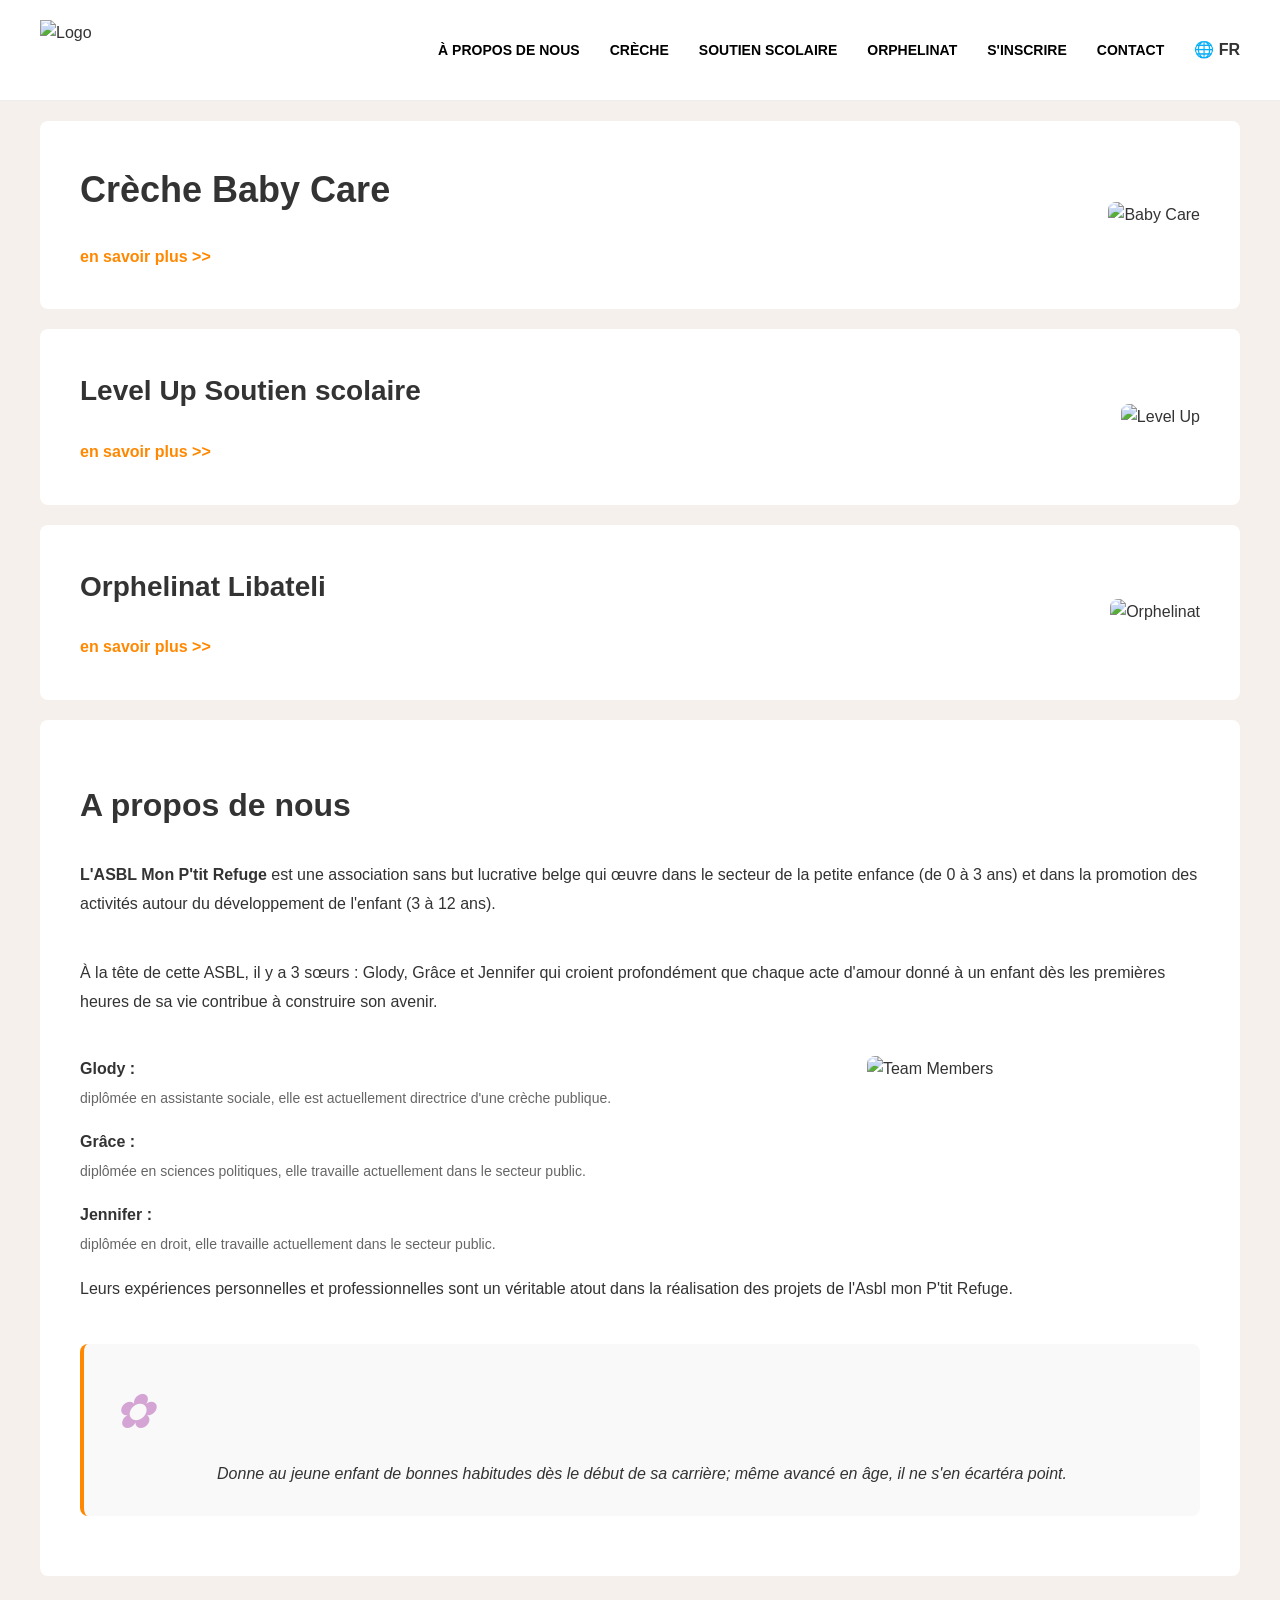
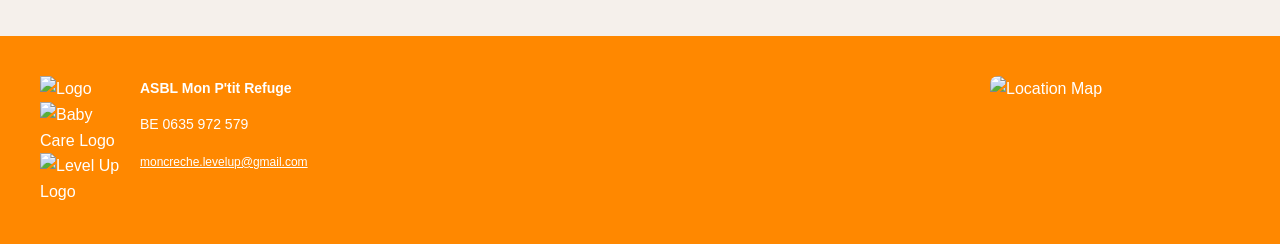
==== index.html @ d54c5305 "upload index" ====
<!DOCTYPE html>
<html lang="fr">
<head>
    <meta charset="UTF-8">
    <meta name="viewport" content="width=device-width, initial-scale=1.0">
    <title>ASBL Mon P'tit Refuge - Baby Care</title>
    <style>
        * {
            margin: 0;
            padding: 0;
            box-sizing: border-box;
        }

        body {
            font-family: Arial, sans-serif;
            line-height: 1.6;
            color: #333;
            background-color: #f5f0eb;
        }

        /* Header & Navigation */
        header {
            background-color: #fff;
            padding: 20px 40px;
            display: flex;
            justify-content: space-between;
            align-items: center;
            border-bottom: 1px solid #eee;
        }

        .logo {
            width: 60px;
            height: 60px;
        }

        .logo img {
            width: 100%;
            height: auto;
        }

        nav {
            display: flex;
            gap: 30px;
            align-items: center;
        }

        nav a {
            text-decoration: none;
            color: #000;
            font-weight: bold;
            font-size: 14px;
        }

        nav a:hover {
            color: #ff8800;
        }

        .language-toggle {
            cursor: pointer;
            font-weight: bold;
        }

        /* Main Sections */
        .section {
            display: flex;
            align-items: center;
            padding: 40px;
            gap: 40px;
            margin: 20px 40px;
            background-color: #fff;
            border-radius: 8px;
        }

        .section-content {
            flex: 1;
        }

        .section-image {
            flex: 1;
            text-align: right;
        }

        .section-image img {
            max-width: 100%;
            height: auto;
            border-radius: 8px;
        }

        h1 {
            font-size: 36px;
            margin-bottom: 15px;
            font-weight: bold;
        }

        h2 {
            font-size: 28px;
            margin-bottom: 15px;
            font-weight: bold;
        }

        .learn-more {
            color: #ff8800;
            text-decoration: none;
            font-weight: bold;
            margin-top: 10px;
            display: inline-block;
        }

        .learn-more:hover {
            text-decoration: underline;
        }

        /* About Section */
        .about-section {
            background-color: #fff;
            padding: 60px 40px;
            margin: 20px 40px;
            border-radius: 8px;
        }

        .about-title {
            font-size: 32px;
            font-weight: bold;
            margin-bottom: 30px;
        }

        .about-intro {
            margin-bottom: 40px;
            line-height: 1.8;
        }

        .team-container {
            display: flex;
            gap: 40px;
            align-items: flex-start;
        }

        .team-members {
            flex: 1;
        }

        .team-member {
            margin-bottom: 20px;
        }

        .team-member-name {
            font-weight: bold;
            margin-bottom: 5px;
        }

        .team-member-description {
            color: #666;
            font-size: 14px;
            line-height: 1.6;
        }

        .team-photo {
            flex: 1;
            text-align: center;
        }

        .team-photo img {
            max-width: 100%;
            height: auto;
            border-radius: 8px;
        }

        .quote-section {
            text-align: center;
            margin-top: 40px;
            padding: 30px;
            background-color: #f9f9f9;
            border-radius: 8px;
            font-style: italic;
            color: #333;
            border-left: 4px solid #ff8800;
        }

        .quote-icon {
            font-size: 48px;
            color: #d4a5d4;
            text-align: left;
            margin-bottom: 10px;
        }

        /* Footer */
        footer {
            background-color: #ff8800;
            color: white;
            padding: 40px;
            margin-top: 60px;
            display: flex;
            justify-content: space-between;
            align-items: flex-start;
            gap: 40px;
        }

        .footer-left {
            display: flex;
            gap: 20px;
            align-items: flex-start;
        }

        .footer-logo {
            width: 80px;
            height: auto;
        }

        .footer-logo img {
            width: 100%;
            height: auto;
        }

        .footer-contact {
            font-size: 14px;
            line-height: 1.8;
        }

        .footer-contact p {
            margin-bottom: 10px;
        }

        .footer-email {
            font-size: 12px;
            color: #fff;
        }

        .footer-map {
            width: 250px;
        }

        .footer-map img {
            width: 100%;
            height: auto;
            border-radius: 8px;
        }

        /* Responsive Design */
        @media (max-width: 768px) {
            header {
                flex-direction: column;
                gap: 20px;
            }

            nav {
                flex-wrap: wrap;
                justify-content: center;
                gap: 15px;
            }

            .section {
                flex-direction: column;
                margin: 20px;
                padding: 30px 20px;
            }

            .section-image {
                text-align: center;
            }

            .team-container {
                flex-direction: column;
                gap: 20px;
            }

            footer {
                flex-direction: column;
                gap: 30px;
            }

            .footer-left {
                flex-wrap: wrap;
            }
        }
    </style>
</head>
<body>
    <!-- Header & Navigation -->
    <header>
        <div class="logo">
            <img src="https://via.placeholder.com/60x60/ff8800/ffffff?text=Logo" alt="Logo">
        </div>
        <nav>
            <a href="#about">À PROPOS DE NOUS</a>
            <a href="#daycare">CRÈCHE</a>
            <a href="#tutoring">SOUTIEN SCOLAIRE</a>
            <a href="#orphanage">ORPHELINAT</a>
            <a href="#signup">S'INSCRIRE</a>
            <a href="#contact">CONTACT</a>
            <span class="language-toggle">🌐 FR</span>
        </nav>
    </header>

    <!-- Main Content -->
    <main>
        <!-- Section 1: Baby Care -->
        <section class="section">
            <div class="section-content">
                <h1>Crèche Baby Care</h1>
                <a href="#" class="learn-more">en savoir plus >></a>
            </div>
            <div class="section-image">
                <img src="https://via.placeholder.com/300x200/ff8800/ffffff?text=Baby+Care" alt="Baby Care">
            </div>
        </section>

        <!-- Section 2: Level Up -->
        <section class="section">
            <div class="section-content">
                <h2>Level Up Soutien scolaire</h2>
                <a href="#" class="learn-more">en savoir plus >></a>
            </div>
            <div class="section-image">
                <img src="https://via.placeholder.com/300x200/ff8800/ffffff?text=Level+Up" alt="Level Up">
            </div>
        </section>

        <!-- Section 3: Orphanage -->
        <section class="section">
            <div class="section-content">
                <h2>Orphelinat Libateli</h2>
                <a href="#" class="learn-more">en savoir plus >></a>
            </div>
            <div class="section-image">
                <img src="https://via.placeholder.com/300x200/ff8800/ffffff?text=Orphelinat" alt="Orphelinat">
            </div>
        </section>

        <!-- About Section -->
        <section class="about-section" id="about">
            <h2 class="about-title">A propos de nous</h2>
            
            <div class="about-intro">
                <p>
                    <strong>L'ASBL Mon P'tit Refuge</strong> est une association sans but lucrative belge qui œuvre dans le secteur de la 
                    petite enfance (de 0 à 3 ans) et dans la promotion des activités autour du développement 
                    de l'enfant (3 à 12 ans).
                </p>
            </div>

            <div class="about-intro">
                <p>
                    À la tête de cette ASBL, il y a 3 sœurs : Glody, Grâce et Jennifer qui croient profondément que chaque acte 
                    d'amour donné à un enfant dès les premières heures de sa vie contribue à construire son avenir.
                </p>
            </div>

            <div class="team-container">
                <div class="team-members">
                    <div class="team-member">
                        <div class="team-member-name">Glody :</div>
                        <div class="team-member-description">
                            diplômée en assistante sociale, elle est actuellement directrice d'une crèche publique.
                        </div>
                    </div>

                    <div class="team-member">
                        <div class="team-member-name">Grâce :</div>
                        <div class="team-member-description">
                            diplômée en sciences politiques, elle travaille actuellement dans le secteur public.
                        </div>
                    </div>

                    <div class="team-member">
                        <div class="team-member-name">Jennifer :</div>
                        <div class="team-member-description">
                            diplômée en droit, elle travaille actuellement dans le secteur public.
                        </div>
                    </div>
                </div>

                <div class="team-photo">
                    <img src="https://via.placeholder.com/300x350/d4a5d4/ffffff?text=Team+Photo" alt="Team Members">
                </div>
            </div>

            <div class="about-intro">
                <p>
                    Leurs expériences personnelles et professionnelles sont un véritable atout dans la réalisation des projets de 
                    l'Asbl mon P'tit Refuge.
                </p>
            </div>

            <div class="quote-section">
                <div class="quote-icon">✿</div>
                <p>
                    Donne au jeune enfant de bonnes habitudes dès le début de sa carrière; 
                    même avancé en âge, il ne s'en écartéra point.
                </p>
            </div>
        </section>
    </main>

    <!-- Footer -->
    <footer>
        <div class="footer-left">
            <div class="footer-logo">
                <img src="https://via.placeholder.com/60x60/ffffff/ff8800?text=Logo" alt="Logo">
                <img src="https://via.placeholder.com/80x80/ffffff/ff8800?text=Baby+Care" alt="Baby Care Logo">
                <img src="https://via.placeholder.com/80x80/ffffff/ff8800?text=Level+Up" alt="Level Up Logo">
            </div>
            <div class="footer-contact">
                <p><strong>ASBL Mon P'tit Refuge</strong></p>
                <p>BE 0635 972 579</p>
                <p style="margin-top: 15px; font-size: 12px;">
                    <a href="mailto:moncreche.levelup@gmail.com" style="color: white;">moncreche.levelup@gmail.com</a>
                </p>
            </div>
        </div>
        <div class="footer-map">
            <img src="https://via.placeholder.com/250x150/ffffff/ff8800?text=Google+Map" alt="Location Map">
        </div>
    </footer>
</body>
</html>
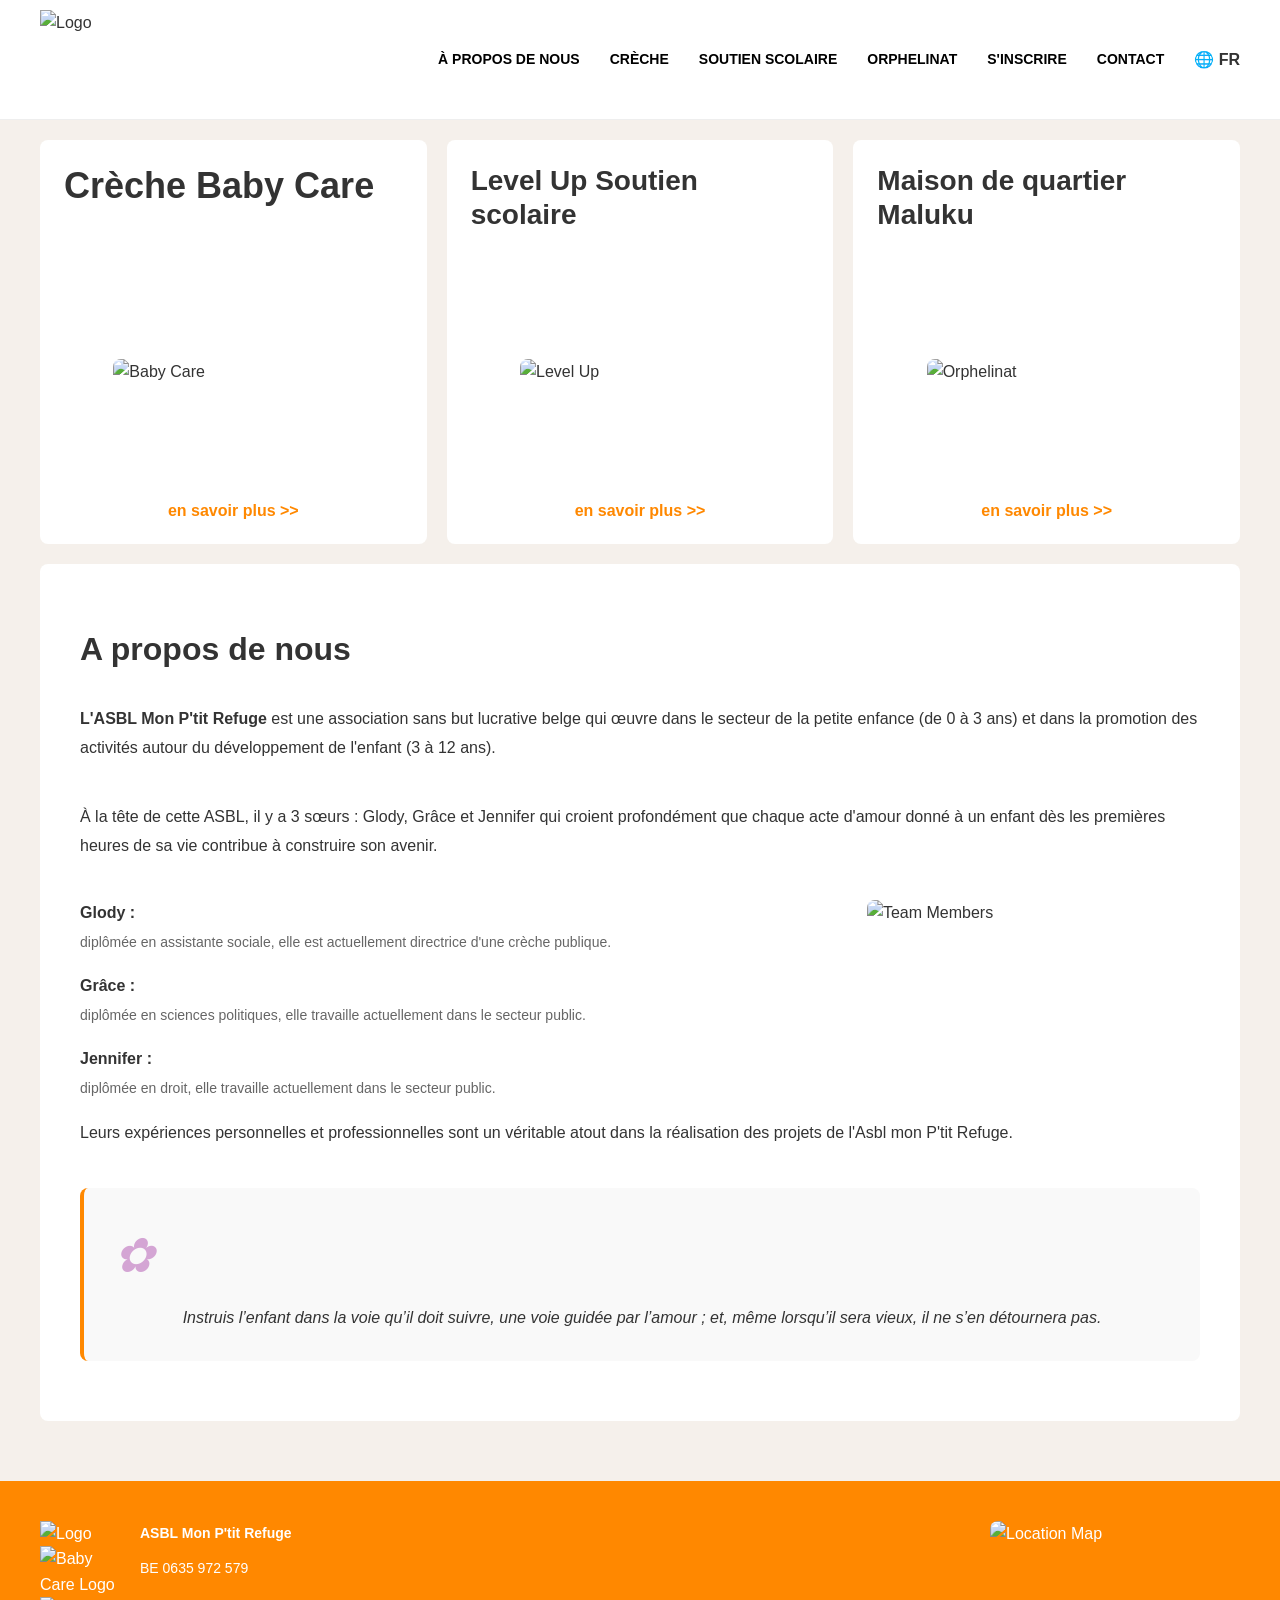
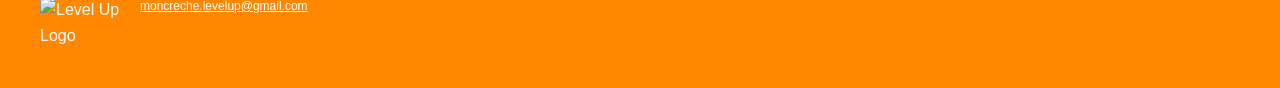
==== commit 8b0dd43c: "changes" ====
--- a/index.html
+++ b/index.html
@@ -1,415 +1,201 @@
-<!DOCTYPE html>
-<html lang="fr">
-<head>
-    <meta charset="UTF-8">
-    <meta name="viewport" content="width=device-width, initial-scale=1.0">
-    <title>ASBL Mon P'tit Refuge - Baby Care</title>
-    <style>
-        * {
-            margin: 0;
-            padding: 0;
-            box-sizing: border-box;
-        }
-
-        body {
-            font-family: Arial, sans-serif;
-            line-height: 1.6;
-            color: #333;
-            background-color: #f5f0eb;
-        }
-
-        /* Header & Navigation */
-        header {
-            background-color: #fff;
-            padding: 20px 40px;
-            display: flex;
-            justify-content: space-between;
-            align-items: center;
-            border-bottom: 1px solid #eee;
-        }
-
-        .logo {
-            width: 60px;
-            height: 60px;
-        }
-
-        .logo img {
-            width: 100%;
-            height: auto;
-        }
-
-        nav {
-            display: flex;
-            gap: 30px;
-            align-items: center;
-        }
-
-        nav a {
-            text-decoration: none;
-            color: #000;
-            font-weight: bold;
-            font-size: 14px;
-        }
-
-        nav a:hover {
-            color: #ff8800;
-        }
-
-        .language-toggle {
-            cursor: pointer;
-            font-weight: bold;
-        }
-
-        /* Main Sections */
-        .section {
-            display: flex;
-            align-items: center;
-            padding: 40px;
-            gap: 40px;
-            margin: 20px 40px;
-            background-color: #fff;
-            border-radius: 8px;
-        }
-
-        .section-content {
-            flex: 1;
-        }
-
-        .section-image {
-            flex: 1;
-            text-align: right;
-        }
-
-        .section-image img {
-            max-width: 100%;
-            height: auto;
-            border-radius: 8px;
-        }
-
-        h1 {
-            font-size: 36px;
-            margin-bottom: 15px;
-            font-weight: bold;
-        }
-
-        h2 {
-            font-size: 28px;
-            margin-bottom: 15px;
-            font-weight: bold;
-        }
-
-        .learn-more {
-            color: #ff8800;
-            text-decoration: none;
-            font-weight: bold;
-            margin-top: 10px;
-            display: inline-block;
-        }
-
-        .learn-more:hover {
-            text-decoration: underline;
-        }
-
-        /* About Section */
-        .about-section {
-            background-color: #fff;
-            padding: 60px 40px;
-            margin: 20px 40px;
-            border-radius: 8px;
-        }
-
-        .about-title {
-            font-size: 32px;
-            font-weight: bold;
-            margin-bottom: 30px;
-        }
-
-        .about-intro {
-            margin-bottom: 40px;
-            line-height: 1.8;
-        }
-
-        .team-container {
-            display: flex;
-            gap: 40px;
-            align-items: flex-start;
-        }
-
-        .team-members {
-            flex: 1;
-        }
-
-        .team-member {
-            margin-bottom: 20px;
-        }
-
-        .team-member-name {
-            font-weight: bold;
-            margin-bottom: 5px;
-        }
-
-        .team-member-description {
-            color: #666;
-            font-size: 14px;
-            line-height: 1.6;
-        }
-
-        .team-photo {
-            flex: 1;
-            text-align: center;
-        }
-
-        .team-photo img {
-            max-width: 100%;
-            height: auto;
-            border-radius: 8px;
-        }
-
-        .quote-section {
-            text-align: center;
-            margin-top: 40px;
-            padding: 30px;
-            background-color: #f9f9f9;
-            border-radius: 8px;
-            font-style: italic;
-            color: #333;
-            border-left: 4px solid #ff8800;
-        }
-
-        .quote-icon {
-            font-size: 48px;
-            color: #d4a5d4;
-            text-align: left;
-            margin-bottom: 10px;
-        }
-
-        /* Footer */
-        footer {
-            background-color: #ff8800;
-            color: white;
-            padding: 40px;
-            margin-top: 60px;
-            display: flex;
-            justify-content: space-between;
-            align-items: flex-start;
-            gap: 40px;
-        }
-
-        .footer-left {
-            display: flex;
-            gap: 20px;
-            align-items: flex-start;
-        }
-
-        .footer-logo {
-            width: 80px;
-            height: auto;
-        }
-
-        .footer-logo img {
-            width: 100%;
-            height: auto;
-        }
-
-        .footer-contact {
-            font-size: 14px;
-            line-height: 1.8;
-        }
-
-        .footer-contact p {
-            margin-bottom: 10px;
-        }
-
-        .footer-email {
-            font-size: 12px;
-            color: #fff;
-        }
-
-        .footer-map {
-            width: 250px;
-        }
-
-        .footer-map img {
-            width: 100%;
-            height: auto;
-            border-radius: 8px;
-        }
-
-        /* Responsive Design */
-        @media (max-width: 768px) {
-            header {
-                flex-direction: column;
-                gap: 20px;
-            }
-
-            nav {
-                flex-wrap: wrap;
-                justify-content: center;
-                gap: 15px;
-            }
-
-            .section {
-                flex-direction: column;
-                margin: 20px;
-                padding: 30px 20px;
-            }
-
-            .section-image {
-                text-align: center;
-            }
-
-            .team-container {
-                flex-direction: column;
-                gap: 20px;
-            }
-
-            footer {
-                flex-direction: column;
-                gap: 30px;
-            }
-
-            .footer-left {
-                flex-wrap: wrap;
-            }
-        }
-    </style>
-</head>
-<body>
-    <!-- Header & Navigation -->
-    <header>
-        <div class="logo">
-            <img src="https://via.placeholder.com/60x60/ff8800/ffffff?text=Logo" alt="Logo">
-        </div>
-        <nav>
-            <a href="#about">À PROPOS DE NOUS</a>
-            <a href="#daycare">CRÈCHE</a>
-            <a href="#tutoring">SOUTIEN SCOLAIRE</a>
-            <a href="#orphanage">ORPHELINAT</a>
-            <a href="#signup">S'INSCRIRE</a>
-            <a href="#contact">CONTACT</a>
-            <span class="language-toggle">🌐 FR</span>
-        </nav>
-    </header>
-
-    <!-- Main Content -->
-    <main>
-        <!-- Section 1: Baby Care -->
-        <section class="section">
-            <div class="section-content">
-                <h1>Crèche Baby Care</h1>
-                <a href="#" class="learn-more">en savoir plus >></a>
-            </div>
-            <div class="section-image">
-                <img src="https://via.placeholder.com/300x200/ff8800/ffffff?text=Baby+Care" alt="Baby Care">
-            </div>
-        </section>
-
-        <!-- Section 2: Level Up -->
-        <section class="section">
-            <div class="section-content">
-                <h2>Level Up Soutien scolaire</h2>
-                <a href="#" class="learn-more">en savoir plus >></a>
-            </div>
-            <div class="section-image">
-                <img src="https://via.placeholder.com/300x200/ff8800/ffffff?text=Level+Up" alt="Level Up">
-            </div>
-        </section>
-
-        <!-- Section 3: Orphanage -->
-        <section class="section">
-            <div class="section-content">
-                <h2>Orphelinat Libateli</h2>
-                <a href="#" class="learn-more">en savoir plus >></a>
-            </div>
-            <div class="section-image">
-                <img src="https://via.placeholder.com/300x200/ff8800/ffffff?text=Orphelinat" alt="Orphelinat">
-            </div>
-        </section>
-
-        <!-- About Section -->
-        <section class="about-section" id="about">
-            <h2 class="about-title">A propos de nous</h2>
-            
-            <div class="about-intro">
-                <p>
-                    <strong>L'ASBL Mon P'tit Refuge</strong> est une association sans but lucrative belge qui œuvre dans le secteur de la 
-                    petite enfance (de 0 à 3 ans) et dans la promotion des activités autour du développement 
-                    de l'enfant (3 à 12 ans).
-                </p>
-            </div>
-
-            <div class="about-intro">
-                <p>
-                    À la tête de cette ASBL, il y a 3 sœurs : Glody, Grâce et Jennifer qui croient profondément que chaque acte 
-                    d'amour donné à un enfant dès les premières heures de sa vie contribue à construire son avenir.
-                </p>
-            </div>
-
-            <div class="team-container">
-                <div class="team-members">
-                    <div class="team-member">
-                        <div class="team-member-name">Glody :</div>
-                        <div class="team-member-description">
-                            diplômée en assistante sociale, elle est actuellement directrice d'une crèche publique.
-                        </div>
-                    </div>
-
-                    <div class="team-member">
-                        <div class="team-member-name">Grâce :</div>
-                        <div class="team-member-description">
-                            diplômée en sciences politiques, elle travaille actuellement dans le secteur public.
-                        </div>
-                    </div>
-
-                    <div class="team-member">
-                        <div class="team-member-name">Jennifer :</div>
-                        <div class="team-member-description">
-                            diplômée en droit, elle travaille actuellement dans le secteur public.
-                        </div>
-                    </div>
-                </div>
-
-                <div class="team-photo">
-                    <img src="https://via.placeholder.com/300x350/d4a5d4/ffffff?text=Team+Photo" alt="Team Members">
-                </div>
-            </div>
-
-            <div class="about-intro">
-                <p>
-                    Leurs expériences personnelles et professionnelles sont un véritable atout dans la réalisation des projets de 
-                    l'Asbl mon P'tit Refuge.
-                </p>
-            </div>
-
-            <div class="quote-section">
-                <div class="quote-icon">✿</div>
-                <p>
-                    Donne au jeune enfant de bonnes habitudes dès le début de sa carrière; 
-                    même avancé en âge, il ne s'en écartéra point.
-                </p>
-            </div>
-        </section>
-    </main>
-
-    <!-- Footer -->
-    <footer>
-        <div class="footer-left">
-            <div class="footer-logo">
-                <img src="https://via.placeholder.com/60x60/ffffff/ff8800?text=Logo" alt="Logo">
-                <img src="https://via.placeholder.com/80x80/ffffff/ff8800?text=Baby+Care" alt="Baby Care Logo">
-                <img src="https://via.placeholder.com/80x80/ffffff/ff8800?text=Level+Up" alt="Level Up Logo">
-            </div>
-            <div class="footer-contact">
-                <p><strong>ASBL Mon P'tit Refuge</strong></p>
-                <p>BE 0635 972 579</p>
-                <p style="margin-top: 15px; font-size: 12px;">
-                    <a href="mailto:moncreche.levelup@gmail.com" style="color: white;">moncreche.levelup@gmail.com</a>
-                </p>
-            </div>
-        </div>
-        <div class="footer-map">
-            <img src="https://via.placeholder.com/250x150/ffffff/ff8800?text=Google+Map" alt="Location Map">
-        </div>
-    </footer>
-</body>
-</html>
+<!DOCTYPE html>
+<html lang="fr">
+<head>
+    <meta charset="UTF-8">
+    <meta name="viewport" content="width=device-width, initial-scale=1.0">
+    <title>ASBL Mon P'tit Refuge - Baby Care</title>
+    <link rel="stylesheet" href="style.css">
+</head>
+<body>
+    <!-- Header & Navigation -->
+    <header>
+        <div class="logo">
+            <img src="C:\Users\kaatd\OneDrive\Desktop\Babycare\babycara_creche.jpeg" alt="Logo">
+        </div>
+        <nav>
+            <a href="#about">À PROPOS DE NOUS</a>
+            <a href="#daycare">CRÈCHE</a>
+            <a href="#tutoring">SOUTIEN SCOLAIRE</a>
+            <a href="#orphanage">ORPHELINAT</a>
+            <a href="#signup">S'INSCRIRE</a>
+            <a href="#contact">CONTACT</a>
+            <span class="language-toggle">🌐 FR</span>
+        </nav>
+    </header>
+
+    <!-- Main Content -->
+    <main>
+        <div class="sections-grid">
+        <!-- Section 1: Baby Care -->
+        <section class="section">
+            <div class="section-content">
+                <h1>Crèche Baby Care</h1>
+                <div class="section-image">
+                    <img src="C:\Users\kaatd\OneDrive\Desktop\Babycare\babycara_creche.jpeg" alt="Baby Care">
+                </div>
+                <button type="button" class="learn-more" aria-expanded="false" aria-controls="baby-care-details">en savoir plus &gt;&gt;</button>
+                <div class="section-details" id="baby-care-details" hidden>
+                    <p><strong>Baby-CARE</strong> se définit comme une crèche éco-responsable et participative.</p>
+
+                    <p>Éco-responsable, car nous souhaitons limiter notre empreinte écologique et notre impact sur l’environnement à deux niveaux : circuit court pour nos aliments, jeux et matériels durables, ainsi que l’utilisation de langes fabriquées et recyclées en Belgique.</p>
+
+                    <p>Participative, car nous collaborons étroitement avec tous les acteurs autour de l’enfant. Les parents, premiers acteurs, sont invités à participer à la vie de la crèche en apportant leurs idées ou en participant à des activités avec les enfants : atelier lecture, musique, activités particulières, etc.</p>
+
+                    <p>Confiance, collaboration, respect et responsabilité sont nos quatre valeurs de travail.</p>
+
+                    <p>Dans un cadre familial, multilingue, chaleureux et sécurisant, nous prenons soin des enfants âgés de 3 mois à 3 ans en participant activement à leur épanouissement personnel et émotionnel.</p>
+
+                    <p>Chaque enfant est accompagné au travers d’activités avec beaucoup de Câlins, d’Amour et de Rires Ensemble (CARE). Nous mettons tout en œuvre pour garantir le bien-être psychomoteur, affectif et social des enfants.</p>
+
+                    <p>L’individualité de chaque enfant constitue la richesse de notre milieu d’accueil. Nous la respectons et la mettons en avant.</p>
+
+                    <p>Une équipe de professionnels attentifs aux besoins de chaque enfant et aux attentes de leurs parents est toujours disponible.</p>
+
+                    <p>À travers différentes activités proposées en français et en néerlandais, ainsi que dans les situations quotidiennes, nous accompagnons les enfants vers leur autonomie en privilégiant leur créativité et leur indépendance, dans le respect de valeurs telles que la solidarité, la collaboration, le respect de l’autre et de soi, et le partage.</p>
+
+                    <address><strong>Adresse :</strong> Rue Buffon 11, 1070 Bruxelles</address>
+
+                    <p><strong>Horaires :</strong> du lundi au jeudi de 07h30 à 18h00 et le vendredi de 07h30 à 16h00.</p>
+
+                    <p><strong>Le milieu d’accueil ferme :</strong></p>
+                    <ul>
+                        <li>2 semaines en juillet et 1 semaine en août pour les vacances d’été ;</li>
+                        <li>1 semaine entre Noël et le Nouvel An ;</li>
+                        <li>les jours fériés et autres jours éventuels.</li>
+                    </ul>
+
+                    <p><strong>Visites :</strong> elles se font chaque dernier mercredi du mois à 9h30.</p>
+                </div>
+            </div>
+        </section>
+
+        <!-- Section 2: Level Up -->
+        <section class="section">
+            <div class="section-content">
+                <h2>Level Up Soutien scolaire</h2>
+                <div class="section-image">
+                    <img src="C:\Users\kaatd\OneDrive\Desktop\Babycare\levelup_studiebegeleiding.jpeg" alt="Level Up">
+                </div>
+                <button type="button" class="learn-more" aria-expanded="false" aria-controls="level-up-details">en savoir plus &gt;&gt;</button>
+                <div class="section-details" id="level-up-details" hidden>
+                    <!-- Ajoutez ici le contenu du soutien scolaire. -->
+                </div>
+            </div>
+        </section>
+
+        <!-- Section 3: Orphanage -->
+        <section class="section">
+            <div class="section-content">
+                <h2>Maison de quartier Maluku</h2>
+                <div class="section-image">
+                    <img src="https://via.placeholder.com/300x200/ff8800/ffffff?text=Orphelinat" alt="Orphelinat">
+                </div>
+                <button type="button" class="learn-more" aria-expanded="false" aria-controls="maluku-details">en savoir plus &gt;&gt;</button>
+                <div class="section-details" id="maluku-details" hidden>
+                    L'ASBL Mon P'tit Refuge a reçu un terrain en donation afin de mettre en place un projet de maison de quartier destiné à aider et à rassembler la population locale autour de diverses activités : jardinage, couture et commerce.
+                    Un espace sera également réservé aux enfants afin de leur permettre de s'épanouir à travers différents jeux et activités.
+                    Maluku - commune située à l'est de Kinshasa
+                </div>
+            </div>
+        </section>
+        </div>
+
+        <!-- About Section -->
+        <section class="about-section" id="about">
+            <h2 class="about-title">A propos de nous</h2>
+            
+            <div class="about-intro">
+                <p>
+                    <strong>L'ASBL Mon P'tit Refuge</strong> est une association sans but lucrative belge qui œuvre dans le secteur de la 
+                    petite enfance (de 0 à 3 ans) et dans la promotion des activités autour du développement 
+                    de l'enfant (3 à 12 ans).
+                </p>
+            </div>
+
+            <div class="about-intro">
+                <p>
+                    À la tête de cette ASBL, il y a 3 sœurs : Glody, Grâce et Jennifer qui croient profondément que chaque acte 
+                    d'amour donné à un enfant dès les premières heures de sa vie contribue à construire son avenir.
+                </p>
+            </div>
+
+            <div class="team-container">
+                <div class="team-members">
+                    <div class="team-member">
+                        <div class="team-member-name">Glody :</div>
+                        <div class="team-member-description">
+                            diplômée en assistante sociale, elle est actuellement directrice d'une crèche publique.
+                        </div>
+                    </div>
+
+                    <div class="team-member">
+                        <div class="team-member-name">Grâce :</div>
+                        <div class="team-member-description">
+                            diplômée en sciences politiques, elle travaille actuellement dans le secteur public.
+                        </div>
+                    </div>
+
+                    <div class="team-member">
+                        <div class="team-member-name">Jennifer :</div>
+                        <div class="team-member-description">
+                            diplômée en droit, elle travaille actuellement dans le secteur public.
+                        </div>
+                    </div>
+                </div>
+
+                <div class="team-photo">
+                    <img src="https://via.placeholder.com/300x350/d4a5d4/ffffff?text=Team+Photo" alt="Team Members">
+                </div>
+            </div>
+
+            <div class="about-intro">
+                <p>
+                    Leurs expériences personnelles et professionnelles sont un véritable atout dans la réalisation des projets de 
+                    l'Asbl mon P'tit Refuge.
+                </p>
+            </div>
+
+            <div class="quote-section">
+                <div class="quote-icon">✿</div>
+                <p>
+                    Instruis l’enfant dans la voie qu’il doit suivre, une voie guidée par l’amour ; et, même lorsqu’il sera vieux, il ne s’en détournera pas.
+                </p>
+            </div>
+        </section>
+    </main>
+
+    <!-- Footer -->
+    <footer>
+        <div class="footer-left">
+            <div class="footer-logo">
+                <img src="https://via.placeholder.com/60x60/ffffff/ff8800?text=Logo" alt="Logo">
+                <img src="C:\Users\kaatd\OneDrive\Desktop\Babycare\Babycare_logo.png" alt="Baby Care Logo">
+                <img src="C:\Users\kaatd\OneDrive\Desktop\Babycare\WhatsApp Image 2026-07-20 at 23.19.02 (1).jpeg" alt="Level Up Logo">
+            </div>
+            <div class="footer-contact">
+                <p><strong>ASBL Mon P'tit Refuge</strong></p>
+                <p>BE 0635 972 579</p>
+                <p style="margin-top: 15px; font-size: 12px;">
+                    <a href="mailto:moncreche.levelup@gmail.com" style="color: white;">moncreche.levelup@gmail.com</a>
+                </p>
+            </div>
+        </div>
+        <div class="footer-map">
+            <img src="https://via.placeholder.com/250x150/ffffff/ff8800?text=Google+Map" alt="Location Map">
+        </div>
+    </footer>
+
+    <script>
+        document.querySelectorAll('.learn-more').forEach(function (button) {
+            button.addEventListener('click', function () {
+                var details = document.getElementById(button.getAttribute('aria-controls'));
+                var isOpen = button.getAttribute('aria-expanded') === 'true';
+
+                button.setAttribute('aria-expanded', String(!isOpen));
+                details.hidden = isOpen;
+                details.classList.toggle('is-open', !isOpen);
+            });
+        });
+    </script>
+</body>
+</html>
--- a/style.css
+++ b/style.css
@@ -0,0 +1,368 @@
+ * {
+            margin: 0;
+            padding: 0;
+            box-sizing: border-box;
+        }
+
+        body {
+            font-family: Arial, sans-serif;
+            line-height: 1.6;
+            color: #333;
+            background-color: #f5f0eb;
+        }
+
+        /* Header & Navigation */
+        header {
+            background-color: #fff;
+            padding: 20px 40px;
+            display: flex;
+            justify-content: space-between;
+            align-items: center;
+            border-bottom: 1px solid #eee;
+        }
+
+        .logo {
+            width: 60px;
+            height: 60px;
+        }
+
+        .logo img {
+            width: 100%;
+            height: auto;
+        }
+
+        nav {
+            display: flex;
+            gap: 30px;
+            align-items: center;
+        }
+
+        nav a {
+            text-decoration: none;
+            color: #000;
+            font-weight: bold;
+            font-size: 14px;
+        }
+
+        nav a:hover {
+            color: #ff8800;
+        }
+
+        .language-toggle {
+            cursor: pointer;
+            font-weight: bold;
+        }
+
+        /* Main Sections */
+        .sections-grid {
+            display: grid;
+            grid-template-columns: repeat(3, minmax(0, 1fr));
+            gap: 20px;
+            margin: 20px 40px;
+        }
+
+        .section {
+            display: flex;
+            flex-direction: column;
+            align-items: stretch;
+            padding: 24px;
+            margin: 0;
+            background-color: #fff;
+            border-radius: 8px;
+        }
+
+        .section-content {
+            flex: 1;
+            display: grid;
+            grid-template-rows: 88px 240px auto;
+        }
+
+        .section-image {
+            display: flex;
+            align-items: center;
+            justify-content: center;
+            height: 240px;
+            margin-bottom: 12px;
+        }
+
+        .section-image img {
+            width: 100%;
+            max-width: 240px;
+            max-height: 100%;
+            height: auto;
+            object-fit: contain;
+            border-radius: 8px;
+        }
+
+        @media (min-width: 769px) {
+            header {
+                height: 120px;
+                padding: 10px 40px;
+            }
+
+            .logo {
+                width: 100px;
+                height: 100px;
+            }
+
+            .logo img {
+                height: 100%;
+                object-fit: contain;
+            }
+
+        }
+
+        @media (min-width: 769px) and (max-width: 1024px) {
+            .sections-grid {
+                grid-template-columns: repeat(2, minmax(0, 1fr));
+            }
+        }
+
+        h1 {
+            font-size: 36px;
+            margin-bottom: 15px;
+            font-weight: bold;
+        }
+
+        h2 {
+            font-size: 28px;
+            margin-bottom: 15px;
+            font-weight: bold;
+        }
+
+        .section-content > h1,
+        .section-content > h2 {
+            height: 88px;
+            line-height: 1.2;
+            margin-bottom: 0;
+        }
+
+        .learn-more {
+            background: none;
+            border: 0;
+            color: #ff8800;
+            cursor: pointer;
+            font-weight: bold;
+            margin-top: 10px;
+            padding: 0;
+            font-size: inherit;
+        }
+
+        .learn-more:hover {
+            text-decoration: underline;
+        }
+
+        .section-details {
+            display: none;
+            margin-top: 16px;
+            padding: 16px;
+            background-color: #f9f9f9;
+            border-left: 4px solid #ff8800;
+            border-radius: 4px;
+        }
+
+        .section-details.is-open {
+            display: block;
+        }
+
+        .section-details p,
+        .section-details address,
+        .section-details ul {
+            margin-bottom: 16px;
+        }
+
+        .section-details p:last-child,
+        .section-details ul:last-child {
+            margin-bottom: 0;
+        }
+
+        .section-details address {
+            font-style: normal;
+        }
+
+        .section-details ul {
+            padding-left: 24px;
+        }
+
+        .section-details li {
+            margin-bottom: 6px;
+        }
+
+        /* About Section */
+        .about-section {
+            background-color: #fff;
+            padding: 60px 40px;
+            margin: 20px 40px;
+            border-radius: 8px;
+        }
+
+        .about-title {
+            font-size: 32px;
+            font-weight: bold;
+            margin-bottom: 30px;
+        }
+
+        .about-intro {
+            margin-bottom: 40px;
+            line-height: 1.8;
+        }
+
+        .team-container {
+            display: flex;
+            gap: 40px;
+            align-items: flex-start;
+        }
+
+        .team-members {
+            flex: 1;
+        }
+
+        .team-member {
+            margin-bottom: 20px;
+        }
+
+        .team-member-name {
+            font-weight: bold;
+            margin-bottom: 5px;
+        }
+
+        .team-member-description {
+            color: #666;
+            font-size: 14px;
+            line-height: 1.6;
+        }
+
+        .team-photo {
+            flex: 1;
+            text-align: center;
+        }
+
+        .team-photo img {
+            max-width: 100%;
+            height: auto;
+            border-radius: 8px;
+        }
+
+        .quote-section {
+            text-align: center;
+            margin-top: 40px;
+            padding: 30px;
+            background-color: #f9f9f9;
+            border-radius: 8px;
+            font-style: italic;
+            color: #333;
+            border-left: 4px solid #ff8800;
+        }
+
+        .quote-icon {
+            font-size: 48px;
+            color: #d4a5d4;
+            text-align: left;
+            margin-bottom: 10px;
+        }
+
+        /* Footer */
+        footer {
+            background-color: #ff8800;
+            color: white;
+            padding: 40px;
+            margin-top: 60px;
+            display: flex;
+            justify-content: space-between;
+            align-items: flex-start;
+            gap: 40px;
+        }
+
+        .footer-left {
+            display: flex;
+            gap: 20px;
+            align-items: flex-start;
+        }
+
+        .footer-logo {
+            width: 80px;
+            height: auto;
+        }
+
+        .footer-logo img {
+            width: 100%;
+            height: auto;
+        }
+
+        .footer-contact {
+            font-size: 14px;
+            line-height: 1.8;
+        }
+
+        .footer-contact p {
+            margin-bottom: 10px;
+        }
+
+        .footer-email {
+            font-size: 12px;
+            color: #fff;
+        }
+
+        .footer-map {
+            width: 250px;
+        }
+
+        .footer-map img {
+            width: 100%;
+            height: auto;
+            border-radius: 8px;
+        }
+
+        /* Responsive Design */
+        @media (max-width: 768px) {
+            header {
+                flex-direction: column;
+                gap: 20px;
+            }
+
+            nav {
+                flex-wrap: wrap;
+                justify-content: center;
+                gap: 15px;
+            }
+
+            .sections-grid {
+                grid-template-columns: 1fr;
+                margin: 20px;
+            }
+
+            .section {
+                padding: 30px 20px;
+            }
+
+            .section-content {
+                display: block;
+            }
+
+            .section-content > h1,
+            .section-content > h2 {
+                height: auto;
+                line-height: 1.6;
+                margin-bottom: 15px;
+            }
+
+            .section-image {
+                height: auto;
+                margin: 12px 0;
+                text-align: center;
+            }
+
+            .team-container {
+                flex-direction: column;
+                gap: 20px;
+            }
+
+            footer {
+                flex-direction: column;
+                gap: 30px;
+            }
+
+            .footer-left {
+                flex-wrap: wrap;
+            }
+        }
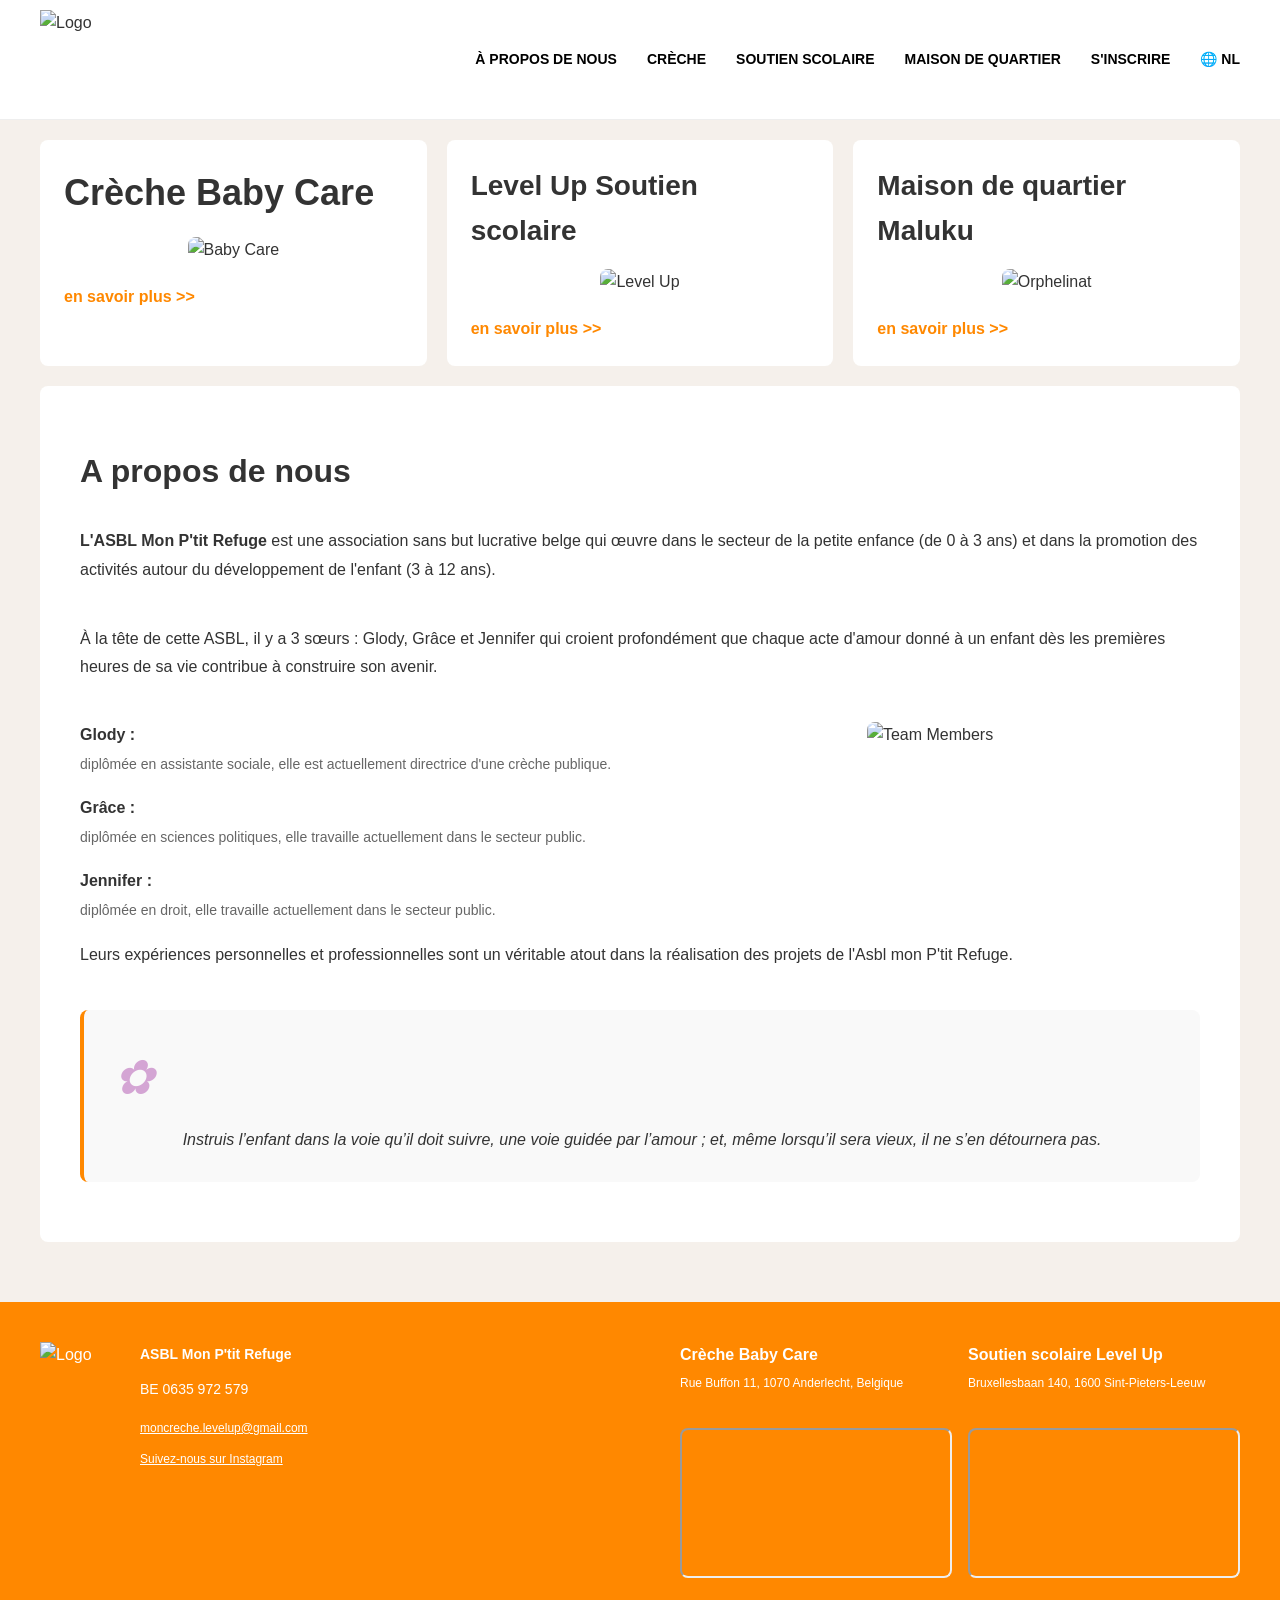
==== commit 8e03c0f3: "update" ====
--- a/index.html
+++ b/index.html
@@ -10,16 +10,15 @@
     <!-- Header & Navigation -->
     <header>
         <div class="logo">
-            <img src="C:\Users\kaatd\OneDrive\Desktop\Babycare\babycara_creche.jpeg" alt="Logo">
+            <img src="C:\Users\kaatd\OneDrive\Desktop\Babycare\Afbeelding1.png" alt="Logo">
         </div>
         <nav>
             <a href="#about">À PROPOS DE NOUS</a>
-            <a href="#daycare">CRÈCHE</a>
-            <a href="#tutoring">SOUTIEN SCOLAIRE</a>
-            <a href="#orphanage">ORPHELINAT</a>
+            <a href="C:\Users\kaatd\OneDrive\Desktop\Babycare\babycare_fr.html">CRÈCHE</a>
+            <a href="C:\Users\kaatd\OneDrive\Desktop\Babycare\levelup_fr.html">SOUTIEN SCOLAIRE</a>
+            <a href="C:\Users\kaatd\OneDrive\Desktop\Babycare\maison_fr.html">MAISON DE QUARTIER</a>
             <a href="#signup">S'INSCRIRE</a>
-            <a href="#contact">CONTACT</a>
-            <span class="language-toggle">🌐 FR</span>
+            <a href="C:\Users\kaatd\OneDrive\Desktop\Babycare\index_nl.html">🌐 NL</a>
         </nav>
     </header>
 
@@ -33,39 +32,7 @@
                 <div class="section-image">
                     <img src="C:\Users\kaatd\OneDrive\Desktop\Babycare\babycara_creche.jpeg" alt="Baby Care">
                 </div>
-                <button type="button" class="learn-more" aria-expanded="false" aria-controls="baby-care-details">en savoir plus &gt;&gt;</button>
-                <div class="section-details" id="baby-care-details" hidden>
-                    <p><strong>Baby-CARE</strong> se définit comme une crèche éco-responsable et participative.</p>
-
-                    <p>Éco-responsable, car nous souhaitons limiter notre empreinte écologique et notre impact sur l’environnement à deux niveaux : circuit court pour nos aliments, jeux et matériels durables, ainsi que l’utilisation de langes fabriquées et recyclées en Belgique.</p>
-
-                    <p>Participative, car nous collaborons étroitement avec tous les acteurs autour de l’enfant. Les parents, premiers acteurs, sont invités à participer à la vie de la crèche en apportant leurs idées ou en participant à des activités avec les enfants : atelier lecture, musique, activités particulières, etc.</p>
-
-                    <p>Confiance, collaboration, respect et responsabilité sont nos quatre valeurs de travail.</p>
-
-                    <p>Dans un cadre familial, multilingue, chaleureux et sécurisant, nous prenons soin des enfants âgés de 3 mois à 3 ans en participant activement à leur épanouissement personnel et émotionnel.</p>
-
-                    <p>Chaque enfant est accompagné au travers d’activités avec beaucoup de Câlins, d’Amour et de Rires Ensemble (CARE). Nous mettons tout en œuvre pour garantir le bien-être psychomoteur, affectif et social des enfants.</p>
-
-                    <p>L’individualité de chaque enfant constitue la richesse de notre milieu d’accueil. Nous la respectons et la mettons en avant.</p>
-
-                    <p>Une équipe de professionnels attentifs aux besoins de chaque enfant et aux attentes de leurs parents est toujours disponible.</p>
-
-                    <p>À travers différentes activités proposées en français et en néerlandais, ainsi que dans les situations quotidiennes, nous accompagnons les enfants vers leur autonomie en privilégiant leur créativité et leur indépendance, dans le respect de valeurs telles que la solidarité, la collaboration, le respect de l’autre et de soi, et le partage.</p>
-
-                    <address><strong>Adresse :</strong> Rue Buffon 11, 1070 Bruxelles</address>
-
-                    <p><strong>Horaires :</strong> du lundi au jeudi de 07h30 à 18h00 et le vendredi de 07h30 à 16h00.</p>
-
-                    <p><strong>Le milieu d’accueil ferme :</strong></p>
-                    <ul>
-                        <li>2 semaines en juillet et 1 semaine en août pour les vacances d’été ;</li>
-                        <li>1 semaine entre Noël et le Nouvel An ;</li>
-                        <li>les jours fériés et autres jours éventuels.</li>
-                    </ul>
-
-                    <p><strong>Visites :</strong> elles se font chaque dernier mercredi du mois à 9h30.</p>
-                </div>
+                <a class="learn-more" href="babycare_fr.html">en savoir plus &gt;&gt;</a>
             </div>
         </section>
 
@@ -76,10 +43,7 @@
                 <div class="section-image">
                     <img src="C:\Users\kaatd\OneDrive\Desktop\Babycare\levelup_studiebegeleiding.jpeg" alt="Level Up">
                 </div>
-                <button type="button" class="learn-more" aria-expanded="false" aria-controls="level-up-details">en savoir plus &gt;&gt;</button>
-                <div class="section-details" id="level-up-details" hidden>
-                    <!-- Ajoutez ici le contenu du soutien scolaire. -->
-                </div>
+                <a class="learn-more" href="levelup_fr.html">en savoir plus &gt;&gt;</a>
             </div>
         </section>
 
@@ -88,14 +52,9 @@
             <div class="section-content">
                 <h2>Maison de quartier Maluku</h2>
                 <div class="section-image">
-                    <img src="https://via.placeholder.com/300x200/ff8800/ffffff?text=Orphelinat" alt="Orphelinat">
+                    <img src="C:\Users\kaatd\OneDrive\Desktop\Babycare\Afbeelding2.jpg" alt="Orphelinat">
                 </div>
-                <button type="button" class="learn-more" aria-expanded="false" aria-controls="maluku-details">en savoir plus &gt;&gt;</button>
-                <div class="section-details" id="maluku-details" hidden>
-                    L'ASBL Mon P'tit Refuge a reçu un terrain en donation afin de mettre en place un projet de maison de quartier destiné à aider et à rassembler la population locale autour de diverses activités : jardinage, couture et commerce.
-                    Un espace sera également réservé aux enfants afin de leur permettre de s'épanouir à travers différents jeux et activités.
-                    Maluku - commune située à l'est de Kinshasa
-                </div>
+                <a class="learn-more" href="maison_fr.html">en savoir plus &gt;&gt;</a>
             </div>
         </section>
         </div>
@@ -144,7 +103,7 @@
                 </div>
 
                 <div class="team-photo">
-                    <img src="https://via.placeholder.com/300x350/d4a5d4/ffffff?text=Team+Photo" alt="Team Members">
+                    <img src="C:\Users\kaatd\OneDrive\Desktop\Babycare\Afbeelding3.jpg" alt="Team Members">
                 </div>
             </div>
 
@@ -168,9 +127,7 @@
     <footer>
         <div class="footer-left">
             <div class="footer-logo">
-                <img src="https://via.placeholder.com/60x60/ffffff/ff8800?text=Logo" alt="Logo">
-                <img src="C:\Users\kaatd\OneDrive\Desktop\Babycare\Babycare_logo.png" alt="Baby Care Logo">
-                <img src="C:\Users\kaatd\OneDrive\Desktop\Babycare\WhatsApp Image 2026-07-20 at 23.19.02 (1).jpeg" alt="Level Up Logo">
+                <img src="C:\Users\kaatd\OneDrive\Desktop\Babycare\Afbeelding1.png" alt="Logo">
             </div>
             <div class="footer-contact">
                 <p><strong>ASBL Mon P'tit Refuge</strong></p>
@@ -178,24 +135,36 @@
                 <p style="margin-top: 15px; font-size: 12px;">
                     <a href="mailto:moncreche.levelup@gmail.com" style="color: white;">moncreche.levelup@gmail.com</a>
                 </p>
+                <p style="font-size: 12px;">
+                    <a href="https://www.instagram.com/babycare.creche/" target="_blank" rel="noopener noreferrer" style="color: white;">Suivez-nous sur Instagram</a>
+                </p>
             </div>
         </div>
-        <div class="footer-map">
-            <img src="https://via.placeholder.com/250x150/ffffff/ff8800?text=Google+Map" alt="Location Map">
+        <div class="footer-maps">
+            <div class="footer-map">
+                <h2>Crèche Baby Care</h2>
+                <p>Rue Buffon 11, 1070 Anderlecht, Belgique</p>
+                <iframe
+                    src="https://www.google.com/maps?q=Rue+Buffon+11,+1070+Anderlecht,+Belgique&amp;output=embed&amp;hl=fr"
+                    title="Carte Google Maps de la crèche Baby Care : Rue Buffon 11, 1070 Anderlecht, Belgique"
+                    allowfullscreen
+                    loading="lazy"
+                    referrerpolicy="no-referrer-when-downgrade">
+                </iframe>
+            </div>
+            <div class="footer-map">
+                <h2>Soutien scolaire Level Up</h2>
+                <p>Bruxellesbaan 140, 1600 Sint-Pieters-Leeuw</p>
+                <iframe
+                    src="https://www.google.com/maps?q=Bruxellesbaan+140,+1600+Sint-Pieters-Leeuw&amp;output=embed&amp;hl=fr"
+                    title="Carte Google Maps du soutien scolaire Level Up : Bruxellesbaan 140, 1600 Sint-Pieters-Leeuw"
+                    allowfullscreen
+                    loading="lazy"
+                    referrerpolicy="no-referrer-when-downgrade">
+                </iframe>
+            </div>
         </div>
     </footer>
 
-    <script>
-        document.querySelectorAll('.learn-more').forEach(function (button) {
-            button.addEventListener('click', function () {
-                var details = document.getElementById(button.getAttribute('aria-controls'));
-                var isOpen = button.getAttribute('aria-expanded') === 'true';
-
-                button.setAttribute('aria-expanded', String(!isOpen));
-                details.hidden = isOpen;
-                details.classList.toggle('is-open', !isOpen);
-            });
-        });
-    </script>
 </body>
 </html>
--- a/style.css
+++ b/style.css
@@ -73,24 +73,17 @@
 
         .section-content {
             flex: 1;
-            display: grid;
-            grid-template-rows: 88px 240px auto;
         }
 
         .section-image {
-            display: flex;
-            align-items: center;
-            justify-content: center;
-            height: 240px;
-            margin-bottom: 12px;
+            text-align: center;
+            margin: 12px 0;
         }
 
         .section-image img {
             width: 100%;
             max-width: 240px;
-            max-height: 100%;
             height: auto;
-            object-fit: contain;
             border-radius: 8px;
         }
 
@@ -116,6 +109,14 @@
             .sections-grid {
                 grid-template-columns: repeat(2, minmax(0, 1fr));
             }
+
+            footer {
+                flex-direction: column;
+            }
+
+            .footer-maps {
+                width: 100%;
+            }
         }
 
         h1 {
@@ -130,14 +131,8 @@
             font-weight: bold;
         }
 
-        .section-content > h1,
-        .section-content > h2 {
-            height: 88px;
-            line-height: 1.2;
-            margin-bottom: 0;
-        }
-
         .learn-more {
+            display: inline-block;
             background: none;
             border: 0;
             color: #ff8800;
@@ -146,6 +141,7 @@
             margin-top: 10px;
             padding: 0;
             font-size: inherit;
+            text-decoration: none;
         }
 
         .learn-more:hover {
@@ -303,14 +299,200 @@
             color: #fff;
         }
 
-        .footer-map {
-            width: 250px;
-        }
-
-        .footer-map img {
+        .footer-maps {
+            display: grid;
+            grid-template-columns: repeat(2, minmax(0, 1fr));
+            gap: 16px;
+            width: min(560px, 100%);
+        }
+
+        .footer-map h2 {
+            margin-bottom: 6px;
+            font-size: 16px;
+        }
+
+        .footer-map p {
+            min-height: 44px;
+            margin-bottom: 10px;
+            font-size: 12px;
+            line-height: 1.5;
+        }
+
+        .footer-map iframe {
+            display: block;
             width: 100%;
-            height: auto;
-            border-radius: 8px;
+            height: 150px;
+            border-radius: 8px;
+        }
+
+        /* Service pages */
+        .service-page {
+            max-width: 1200px;
+            margin: 0 auto;
+            padding: 48px 40px 72px;
+        }
+
+        .service-hero {
+            display: grid;
+            grid-template-columns: minmax(0, 1fr) minmax(280px, 0.9fr);
+            align-items: center;
+            gap: 48px;
+            padding: 48px;
+            background: #fff;
+            border-radius: 16px;
+            box-shadow: 0 12px 35px rgba(67, 45, 28, 0.08);
+        }
+
+        .service-eyebrow {
+            display: inline-block;
+            margin-bottom: 12px;
+            color: #b85b00;
+            font-size: 13px;
+            font-weight: bold;
+            letter-spacing: 0.12em;
+            text-transform: uppercase;
+        }
+
+        .service-hero h1 {
+            margin-bottom: 20px;
+            color: #33251c;
+            font-size: clamp(32px, 4vw, 48px);
+            line-height: 1.15;
+        }
+
+        .service-lead {
+            color: #5e5148;
+            font-size: 18px;
+            line-height: 1.8;
+        }
+
+        .service-hero-image {
+            width: 100%;
+            height: 360px;
+            object-fit: cover;
+            border-radius: 12px;
+        }
+
+        .service-content {
+            display: grid;
+            grid-template-columns: repeat(2, minmax(0, 1fr));
+            gap: 24px;
+            margin-top: 24px;
+        }
+
+        .service-card {
+            padding: 32px;
+            background: #fff;
+            border-radius: 12px;
+            box-shadow: 0 8px 24px rgba(67, 45, 28, 0.05);
+        }
+
+        .service-card h2 {
+            color: #33251c;
+            font-size: 22px;
+        }
+
+        .service-card p,
+        .service-card li,
+        .service-card address {
+            color: #5e5148;
+            line-height: 1.8;
+        }
+
+        .service-card p + p {
+            margin-top: 16px;
+        }
+
+        .service-card ul {
+            padding-left: 22px;
+        }
+
+        .service-card li + li {
+            margin-top: 8px;
+        }
+
+        .service-highlight {
+            border-top: 4px solid #ff8800;
+        }
+
+        .service-gallery {
+            margin-top: 28px;
+            padding: 28px;
+            background: #fff;
+            border-radius: 12px;
+            box-shadow: 0 8px 24px rgba(67, 45, 28, 0.05);
+        }
+
+        .service-gallery-header {
+            display: flex;
+            align-items: center;
+            justify-content: space-between;
+            gap: 16px;
+            margin-bottom: 18px;
+        }
+
+        .service-gallery h2 {
+            margin-bottom: 0;
+            color: #33251c;
+            font-size: 22px;
+        }
+
+        .service-gallery-controls {
+            display: flex;
+            gap: 8px;
+        }
+
+        .gallery-control {
+            width: 40px;
+            height: 40px;
+            border: 0;
+            border-radius: 50%;
+            background: #ff8800;
+            color: #fff;
+            font-size: 26px;
+            line-height: 1;
+            cursor: pointer;
+        }
+
+        .gallery-control:hover {
+            background: #d96f00;
+        }
+
+        .gallery-control:focus-visible {
+            outline: 3px solid #33251c;
+            outline-offset: 3px;
+        }
+
+        .service-gallery-track {
+            display: grid;
+            grid-auto-columns: calc((100% - 32px) / 3);
+            grid-auto-flow: column;
+            gap: 16px;
+            overflow-x: auto;
+            padding: 2px 2px 12px;
+            scroll-snap-type: x mandatory;
+            scrollbar-color: #ff8800 #f5f0eb;
+        }
+
+        .service-gallery-track img {
+            width: 100%;
+            height: 260px;
+            object-fit: contain;
+            background: #f5f0eb;
+            border-radius: 8px;
+            scroll-snap-align: start;
+        }
+
+        .service-back-link {
+            display: inline-block;
+            margin-top: 28px;
+            color: #a94f00;
+            font-weight: bold;
+            text-decoration: none;
+        }
+
+        .service-back-link:hover {
+            text-decoration: underline;
         }
 
         /* Responsive Design */
@@ -335,20 +517,7 @@
                 padding: 30px 20px;
             }
 
-            .section-content {
-                display: block;
-            }
-
-            .section-content > h1,
-            .section-content > h2 {
-                height: auto;
-                line-height: 1.6;
-                margin-bottom: 15px;
-            }
-
             .section-image {
-                height: auto;
-                margin: 12px 0;
                 text-align: center;
             }
 
@@ -357,12 +526,61 @@
                 gap: 20px;
             }
 
+            .service-page {
+                padding: 24px 20px 48px;
+            }
+
+            .service-hero {
+                grid-template-columns: 1fr;
+                gap: 24px;
+                padding: 28px 24px;
+            }
+
+            .service-hero-image {
+                height: 260px;
+            }
+
+            .service-content {
+                grid-template-columns: 1fr;
+                gap: 16px;
+            }
+
+            .service-card {
+                padding: 24px;
+            }
+
+            .service-gallery {
+                padding: 22px 18px;
+            }
+
+            .service-gallery-track {
+                grid-auto-columns: 85%;
+            }
+
+            .service-gallery-track img {
+                height: 240px;
+            }
+
             footer {
                 flex-direction: column;
                 gap: 30px;
             }
 
+            .footer-maps {
+                width: 100%;
+            }
+
             .footer-left {
                 flex-wrap: wrap;
             }
+        }
+
+        @media (max-width: 520px) {
+            .footer-maps {
+                grid-template-columns: 1fr;
+            }
+
+            .footer-map p {
+                min-height: 0;
+            }
         }
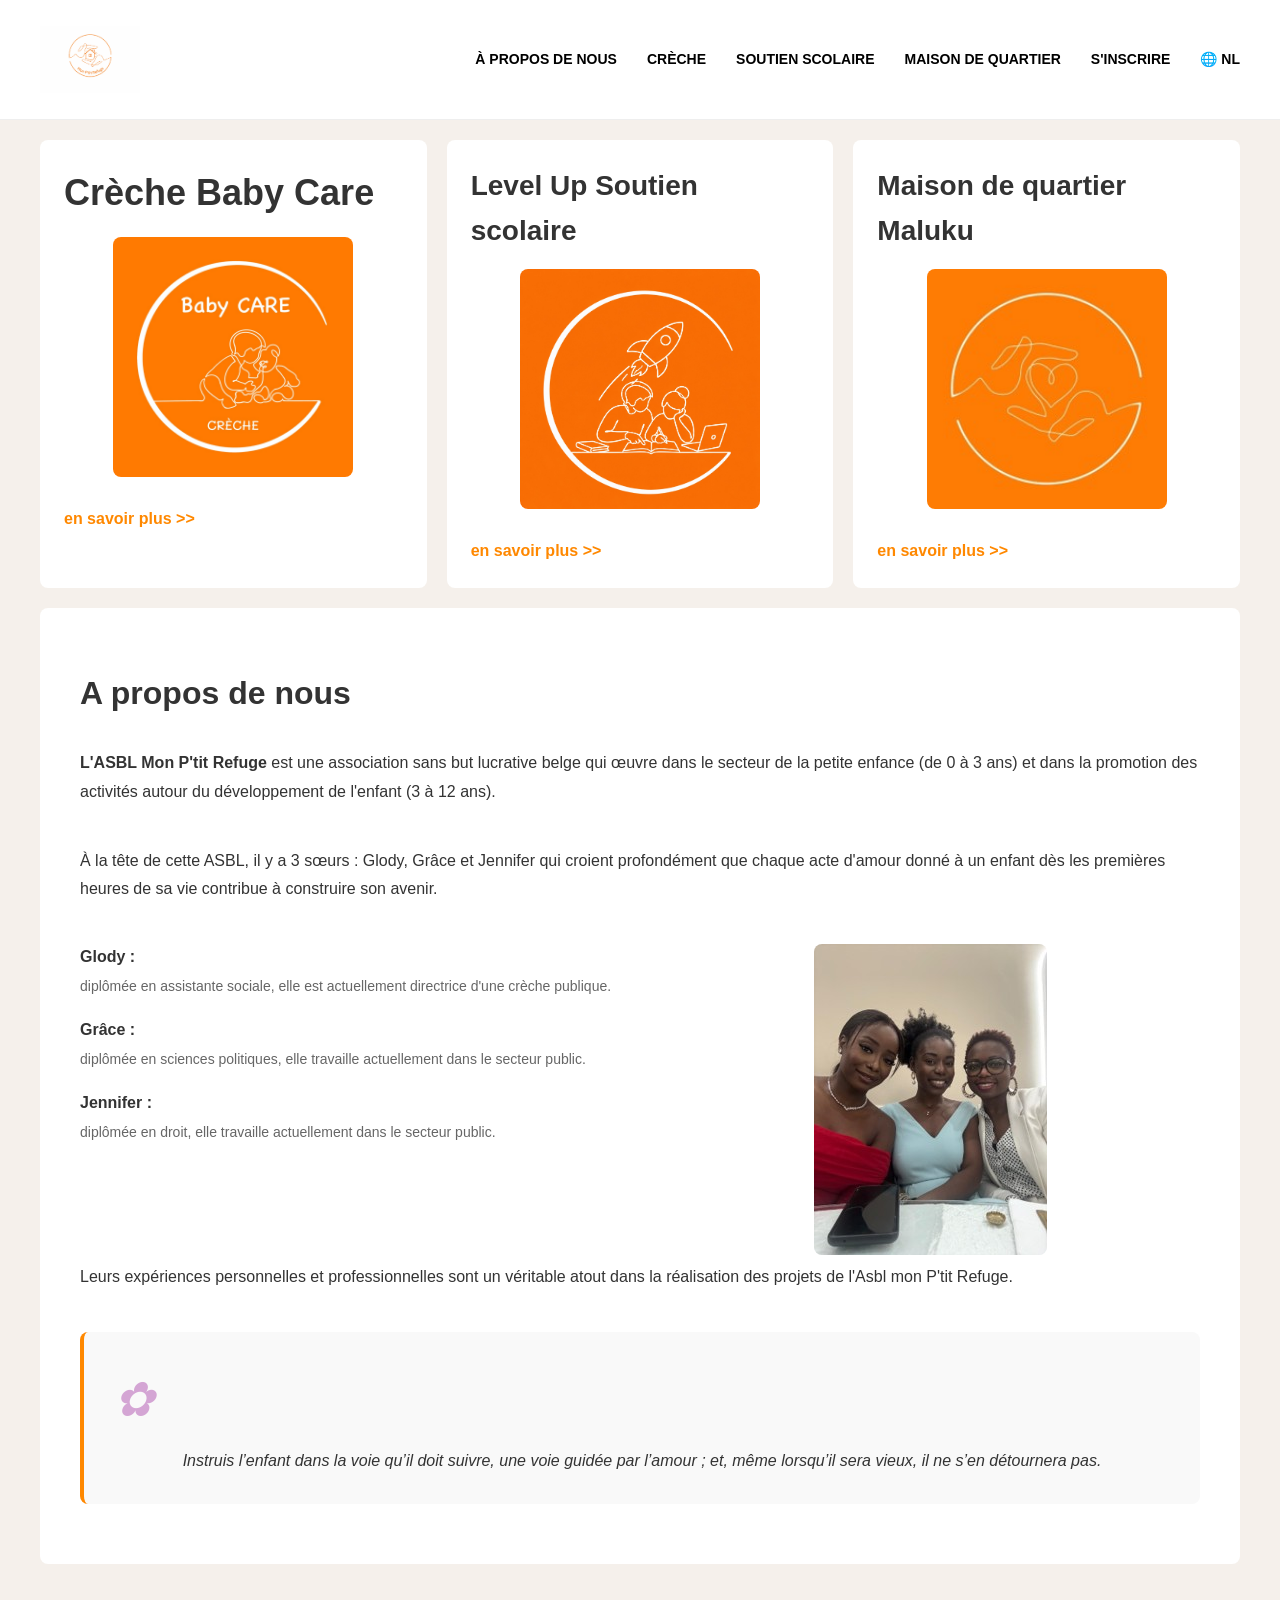
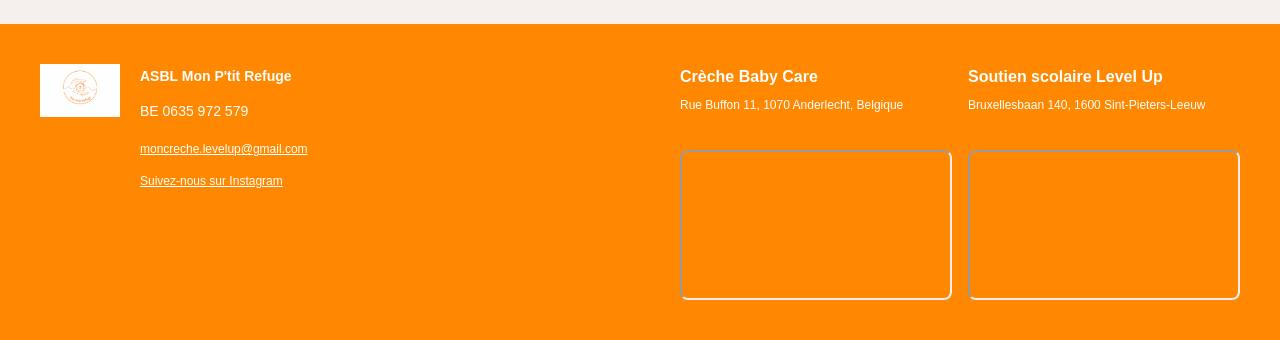
==== commit e2693788: "Fix homepage image paths for GitHub Pages Co-authored-by: Copilot <223556219+Copilot@users.noreply.g" ====
--- a/index.html
+++ b/index.html
@@ -10,7 +10,7 @@
     <!-- Header & Navigation -->
     <header>
         <div class="logo">
-            <img src="C:\Users\kaatd\OneDrive\Desktop\Babycare\Afbeelding1.png" alt="Logo">
+            <img src="Afbeelding1.png" alt="Logo">
         </div>
         <nav>
             <a href="#about">À PROPOS DE NOUS</a>
@@ -30,7 +30,7 @@
             <div class="section-content">
                 <h1>Crèche Baby Care</h1>
                 <div class="section-image">
-                    <img src="C:\Users\kaatd\OneDrive\Desktop\Babycare\babycara_creche.jpeg" alt="Baby Care">
+                    <img src="babycara_creche.jpeg" alt="Baby Care">
                 </div>
                 <a class="learn-more" href="babycare_fr.html">en savoir plus &gt;&gt;</a>
             </div>
@@ -41,7 +41,7 @@
             <div class="section-content">
                 <h2>Level Up Soutien scolaire</h2>
                 <div class="section-image">
-                    <img src="C:\Users\kaatd\OneDrive\Desktop\Babycare\levelup_studiebegeleiding.jpeg" alt="Level Up">
+                    <img src="levelup_studiebegeleiding.jpeg" alt="Level Up">
                 </div>
                 <a class="learn-more" href="levelup_fr.html">en savoir plus &gt;&gt;</a>
             </div>
@@ -52,7 +52,7 @@
             <div class="section-content">
                 <h2>Maison de quartier Maluku</h2>
                 <div class="section-image">
-                    <img src="C:\Users\kaatd\OneDrive\Desktop\Babycare\Afbeelding2.jpg" alt="Orphelinat">
+                    <img src="Afbeelding2.jpg" alt="Orphelinat">
                 </div>
                 <a class="learn-more" href="maison_fr.html">en savoir plus &gt;&gt;</a>
             </div>
@@ -103,7 +103,7 @@
                 </div>
 
                 <div class="team-photo">
-                    <img src="C:\Users\kaatd\OneDrive\Desktop\Babycare\Afbeelding3.jpg" alt="Team Members">
+                    <img src="Afbeelding3.jpg" alt="Team Members">
                 </div>
             </div>
 
@@ -127,7 +127,7 @@
     <footer>
         <div class="footer-left">
             <div class="footer-logo">
-                <img src="C:\Users\kaatd\OneDrive\Desktop\Babycare\Afbeelding1.png" alt="Logo">
+                <img src="Afbeelding1.png" alt="Logo">
             </div>
             <div class="footer-contact">
                 <p><strong>ASBL Mon P'tit Refuge</strong></p>
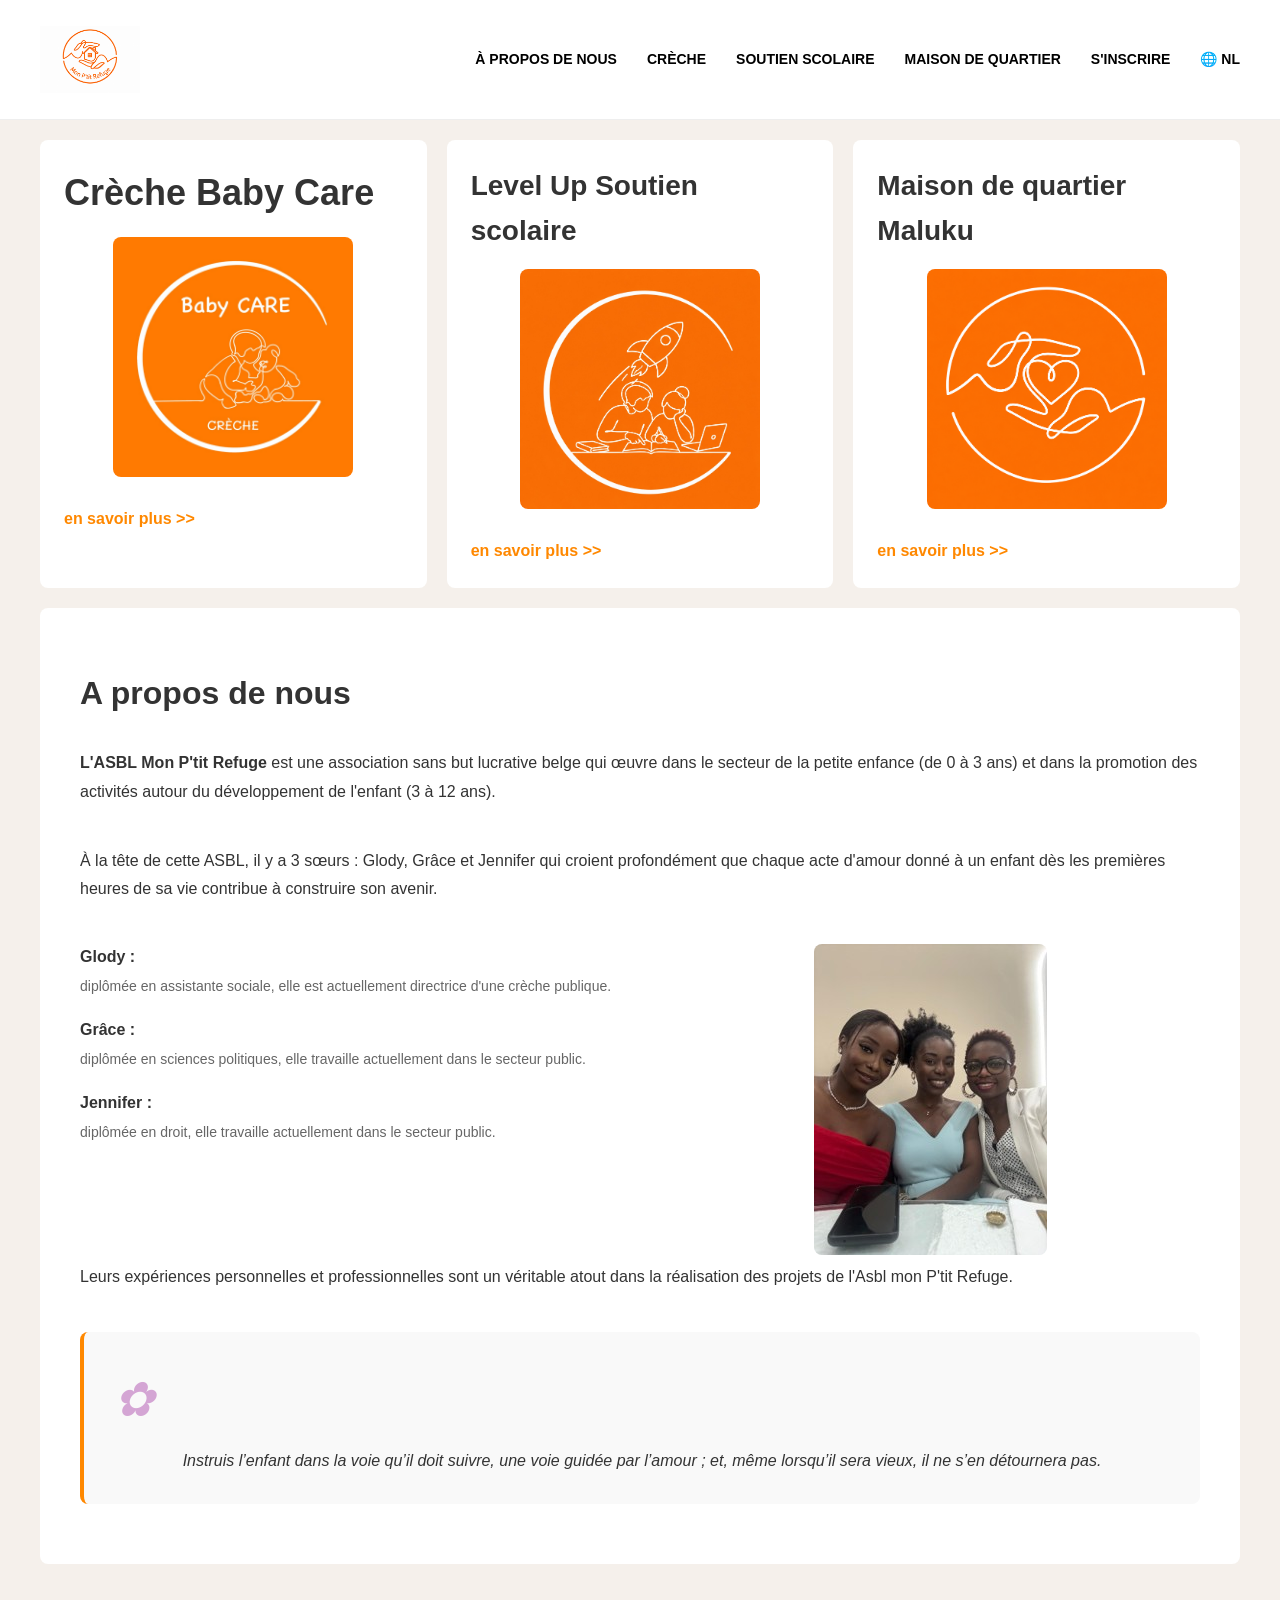
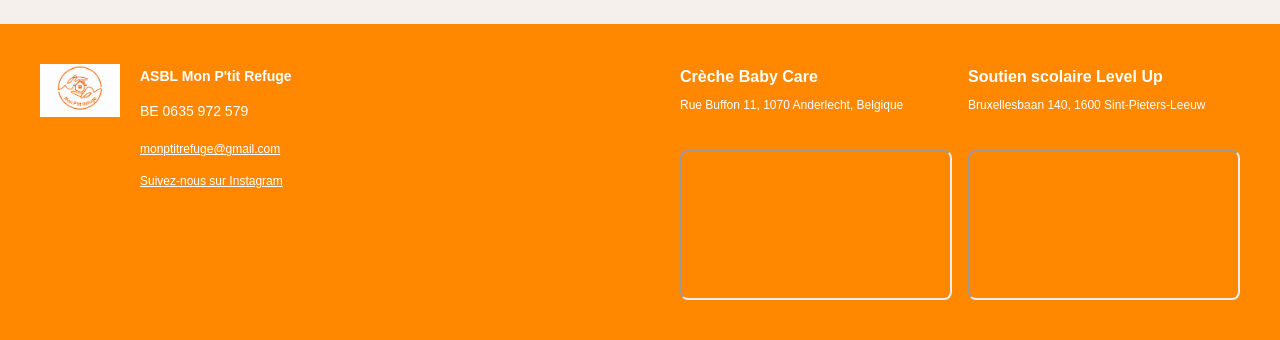
==== commit e56aed01: "inscription" ====
--- a/index.html
+++ b/index.html
@@ -14,11 +14,11 @@
         </div>
         <nav>
             <a href="#about">À PROPOS DE NOUS</a>
-            <a href="C:\Users\kaatd\OneDrive\Desktop\Babycare\babycare_fr.html">CRÈCHE</a>
-            <a href="C:\Users\kaatd\OneDrive\Desktop\Babycare\levelup_fr.html">SOUTIEN SCOLAIRE</a>
-            <a href="C:\Users\kaatd\OneDrive\Desktop\Babycare\maison_fr.html">MAISON DE QUARTIER</a>
-            <a href="#signup">S'INSCRIRE</a>
-            <a href="C:\Users\kaatd\OneDrive\Desktop\Babycare\index_nl.html">🌐 NL</a>
+            <a href="babycare_fr.html">CRÈCHE</a>
+            <a href="levelup_fr.html">SOUTIEN SCOLAIRE</a>
+            <a href="maison_fr.html">MAISON DE QUARTIER</a>
+            <a href="inscription_fr.html">S'INSCRIRE</a>
+            <a href="index_nl.html">🌐 NL</a>
         </nav>
     </header>
 
@@ -52,7 +52,7 @@
             <div class="section-content">
                 <h2>Maison de quartier Maluku</h2>
                 <div class="section-image">
-                    <img src="Afbeelding2.jpg" alt="Orphelinat">
+                    <img src="Afbeelding2.png" alt="Orphelinat">
                 </div>
                 <a class="learn-more" href="maison_fr.html">en savoir plus &gt;&gt;</a>
             </div>
@@ -133,7 +133,7 @@
                 <p><strong>ASBL Mon P'tit Refuge</strong></p>
                 <p>BE 0635 972 579</p>
                 <p style="margin-top: 15px; font-size: 12px;">
-                    <a href="mailto:moncreche.levelup@gmail.com" style="color: white;">moncreche.levelup@gmail.com</a>
+                    <a href="mailto:monptitrefuge@gmail.com" style="color: white;">monptitrefuge@gmail.com</a>
                 </p>
                 <p style="font-size: 12px;">
                     <a href="https://www.instagram.com/babycare.creche/" target="_blank" rel="noopener noreferrer" style="color: white;">Suivez-nous sur Instagram</a>
--- a/style.css
+++ b/style.css
@@ -413,6 +413,56 @@
 
         .service-highlight {
             border-top: 4px solid #ff8800;
+        }
+
+        .signup-intro {
+            max-width: 760px;
+            margin: 0 auto;
+            text-align: center;
+        }
+
+        .signup-intro h1 {
+            margin-bottom: 12px;
+            color: #33251c;
+            font-size: clamp(32px, 4vw, 44px);
+            line-height: 1.15;
+        }
+
+        .signup-intro p,
+        .signup-options p {
+            color: #5e5148;
+            line-height: 1.8;
+        }
+
+        .signup-options .service-card {
+            display: flex;
+            flex-direction: column;
+            align-items: flex-start;
+        }
+
+        .signup-options h2 {
+            margin-bottom: 12px;
+        }
+
+        .signup-button {
+            display: inline-block;
+            margin-top: 20px;
+            padding: 12px 20px;
+            border-radius: 6px;
+            background: #ff8800;
+            color: #fff;
+            font-weight: bold;
+            text-align: center;
+            text-decoration: none;
+        }
+
+        .signup-button:hover {
+            background: #d96f00;
+        }
+
+        .signup-button:focus-visible {
+            outline: 3px solid #33251c;
+            outline-offset: 3px;
         }
 
         .service-gallery {
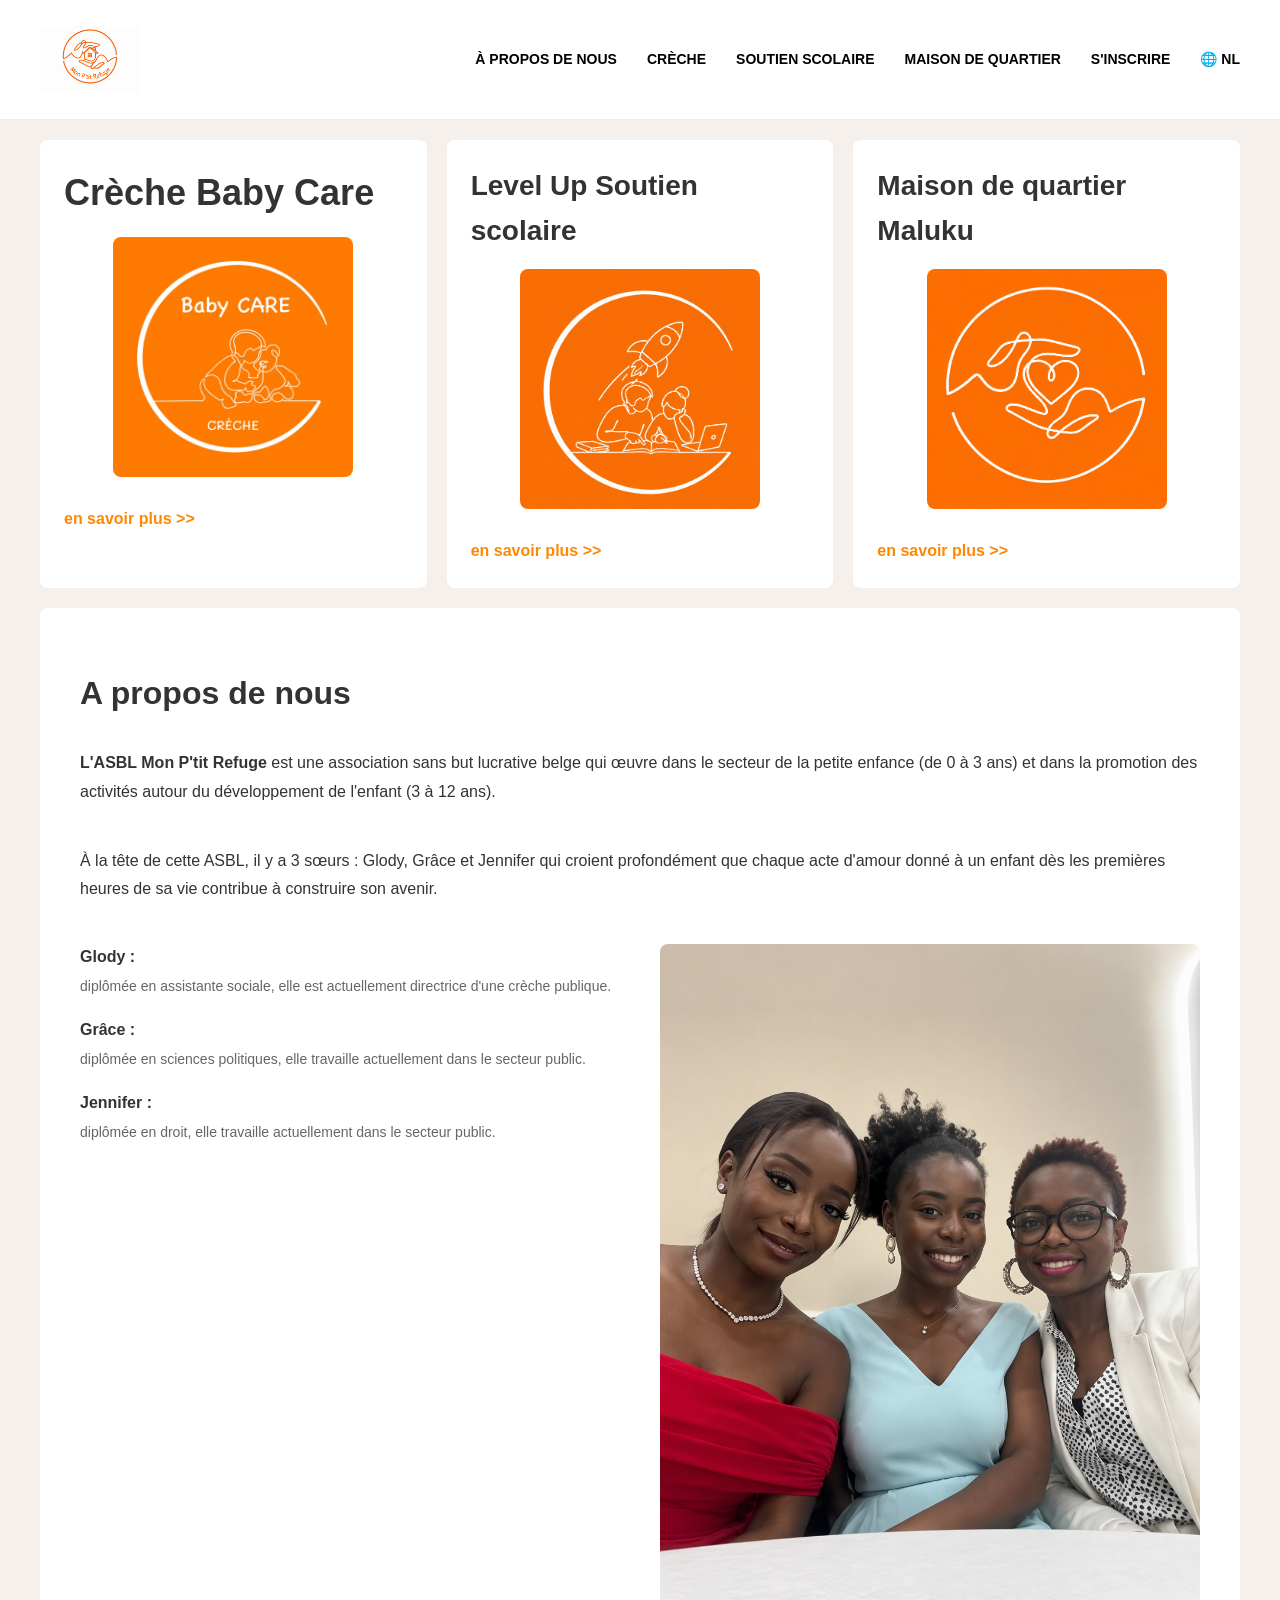
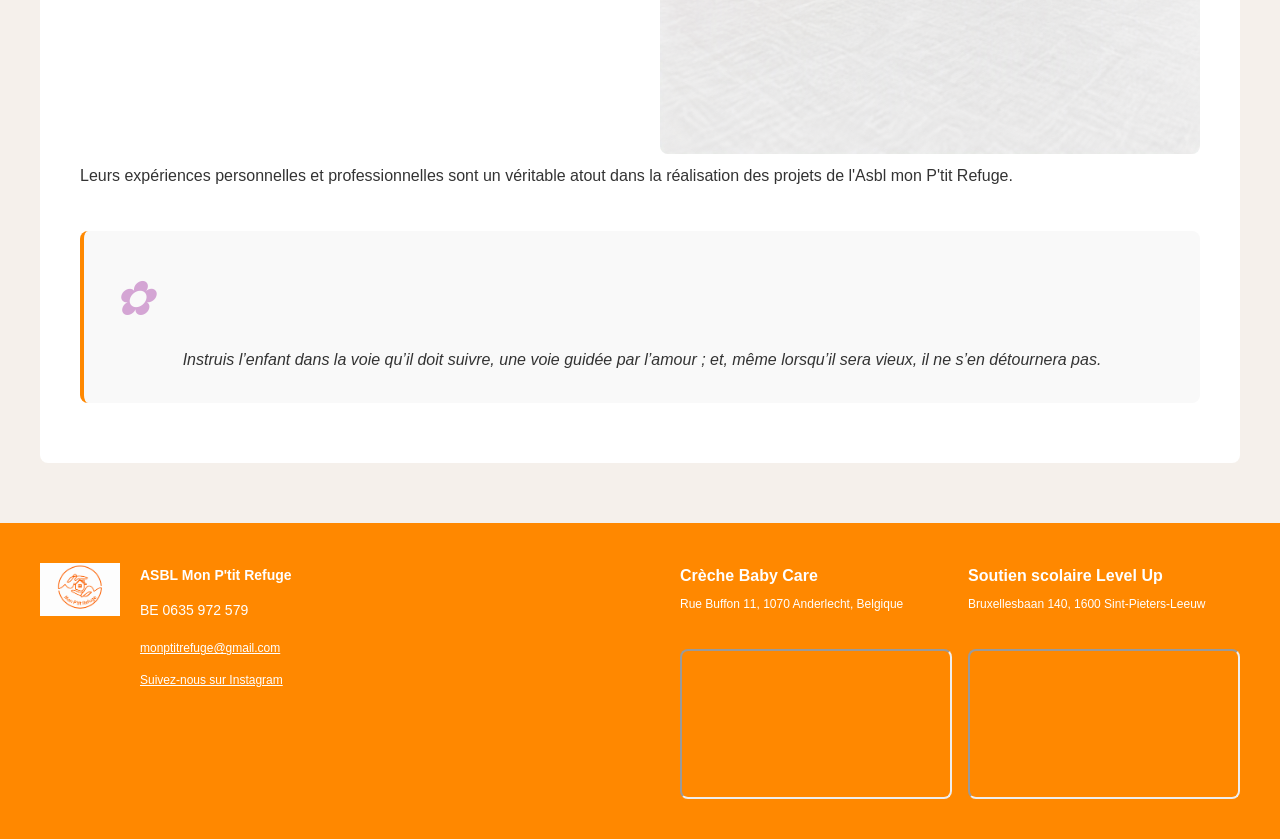
==== commit 3520f7b6: "nederlands" ====
--- a/index.html
+++ b/index.html
@@ -103,7 +103,7 @@
                 </div>
 
                 <div class="team-photo">
-                    <img src="Afbeelding3.jpg" alt="Team Members">
+                    <img src="Afbeelding3.png" alt="Team Members">
                 </div>
             </div>
 
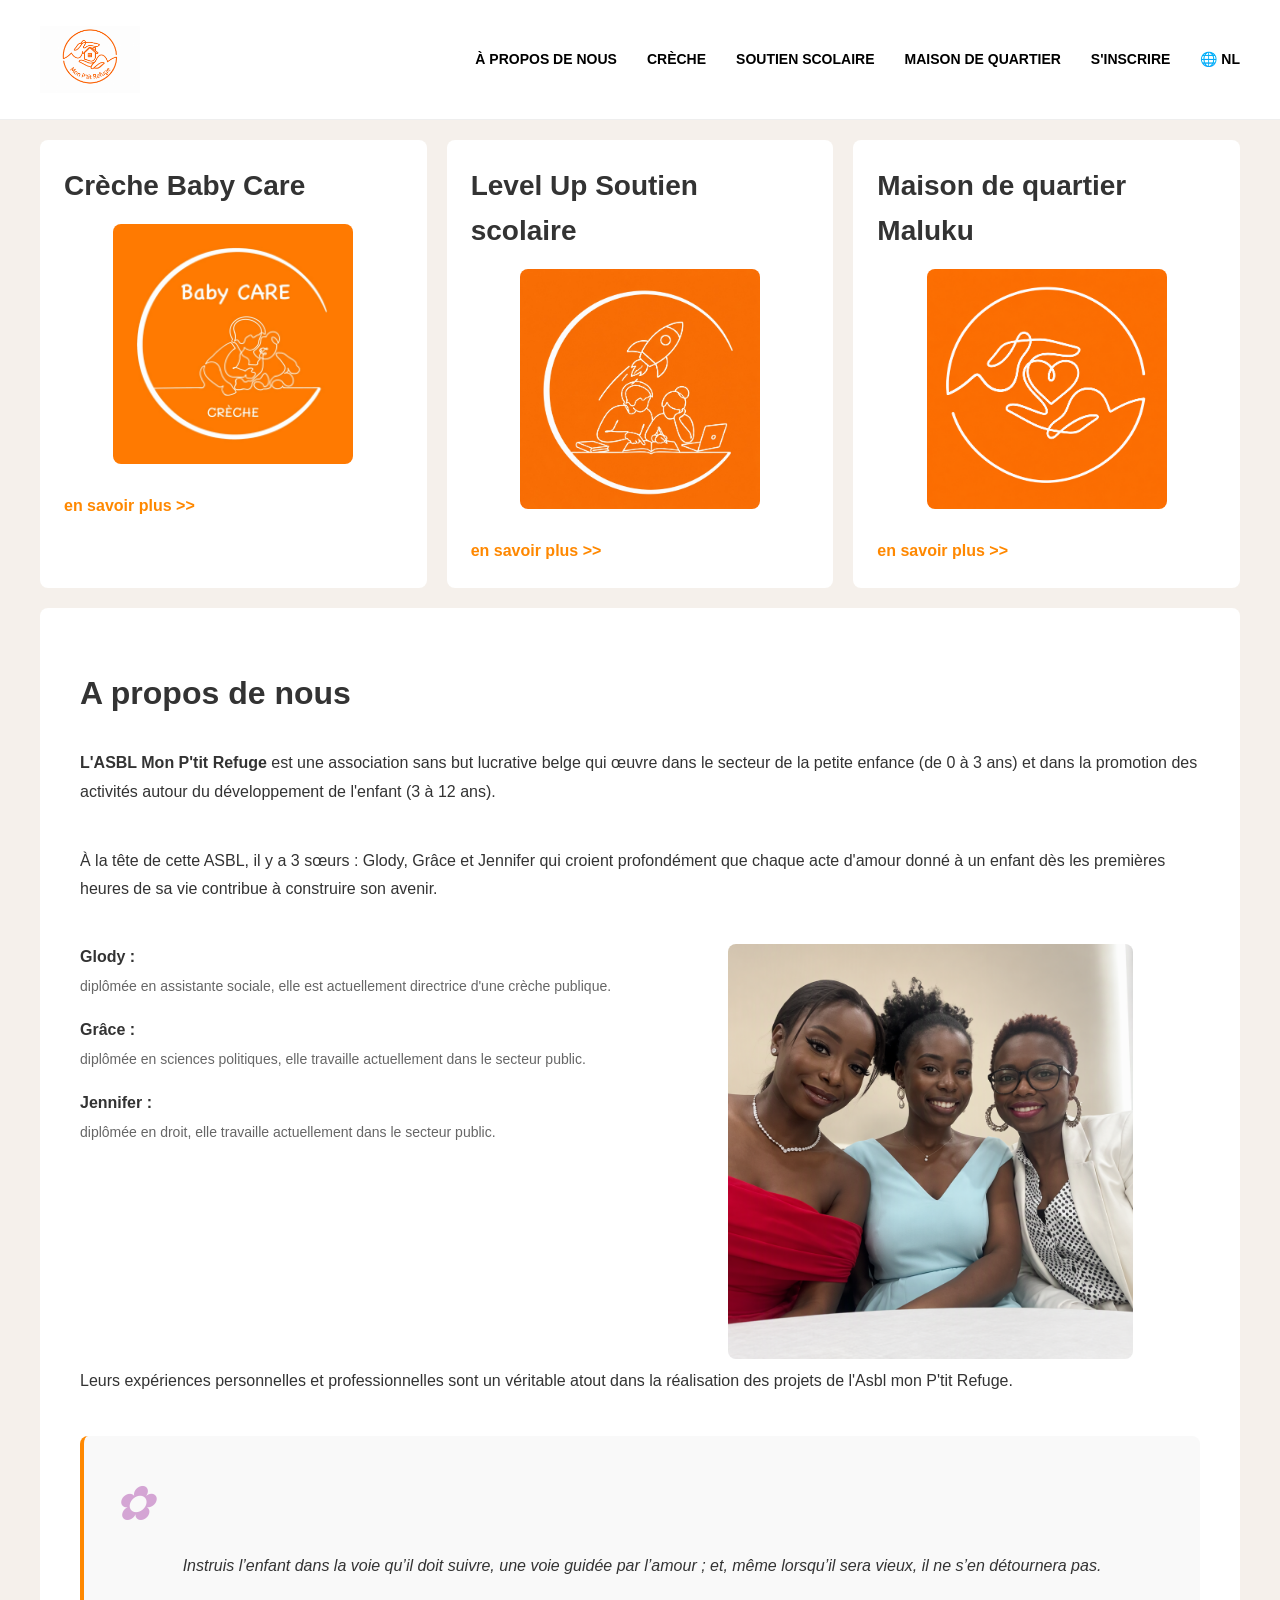
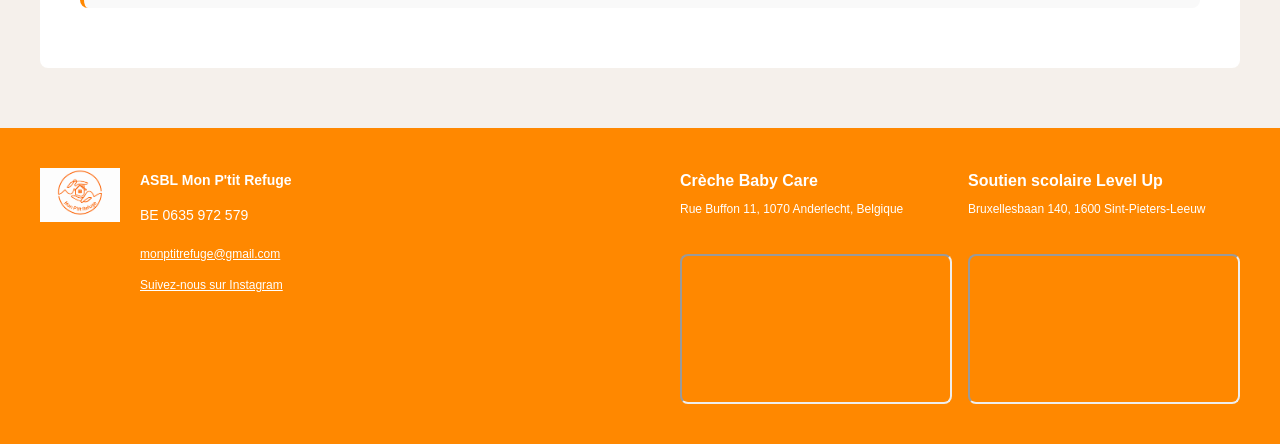
==== commit d615f382: "titel" ====
--- a/index.html
+++ b/index.html
@@ -28,7 +28,7 @@
         <!-- Section 1: Baby Care -->
         <section class="section">
             <div class="section-content">
-                <h1>Crèche Baby Care</h1>
+                <h2>Crèche Baby Care</h2>
                 <div class="section-image">
                     <img src="babycara_creche.jpeg" alt="Baby Care">
                 </div>
--- a/style.css
+++ b/style.css
@@ -234,7 +234,7 @@
         }
 
         .team-photo img {
-            max-width: 100%;
+            max-width: 75%;
             height: auto;
             border-radius: 8px;
         }
